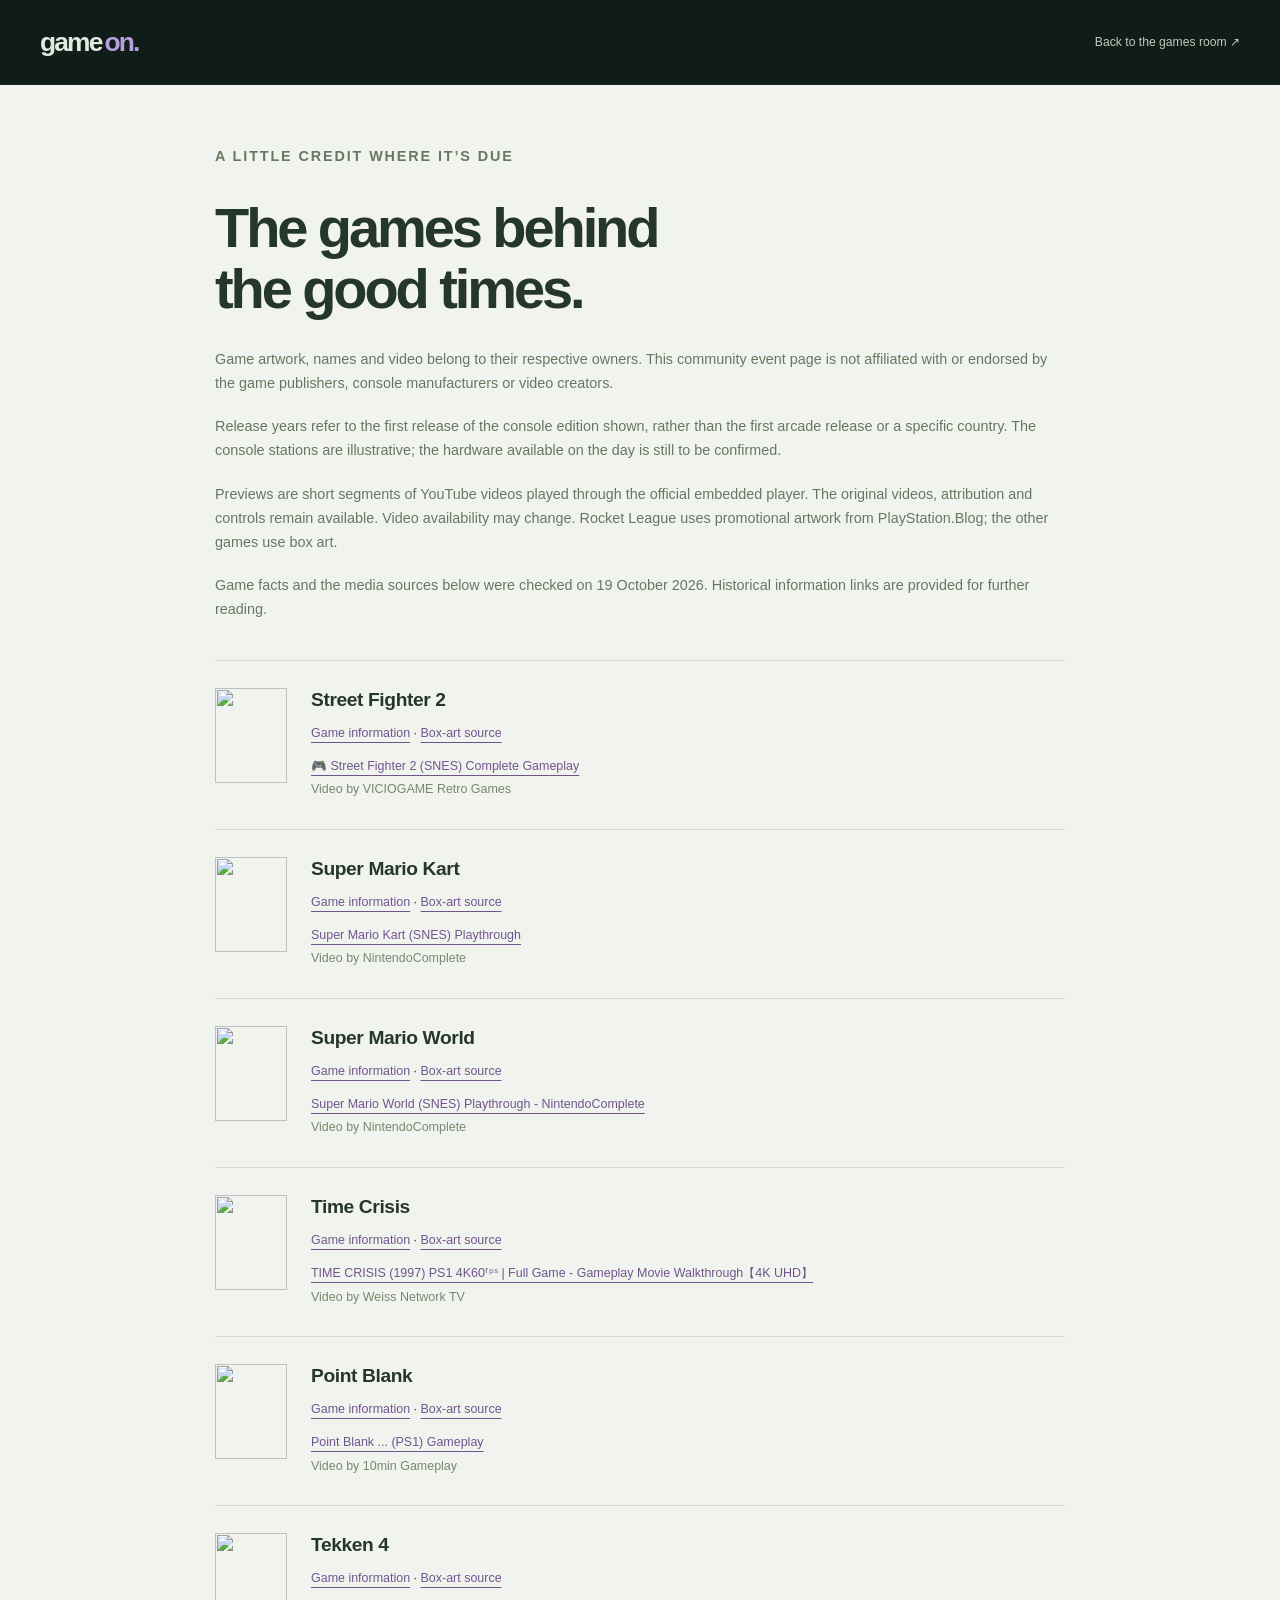
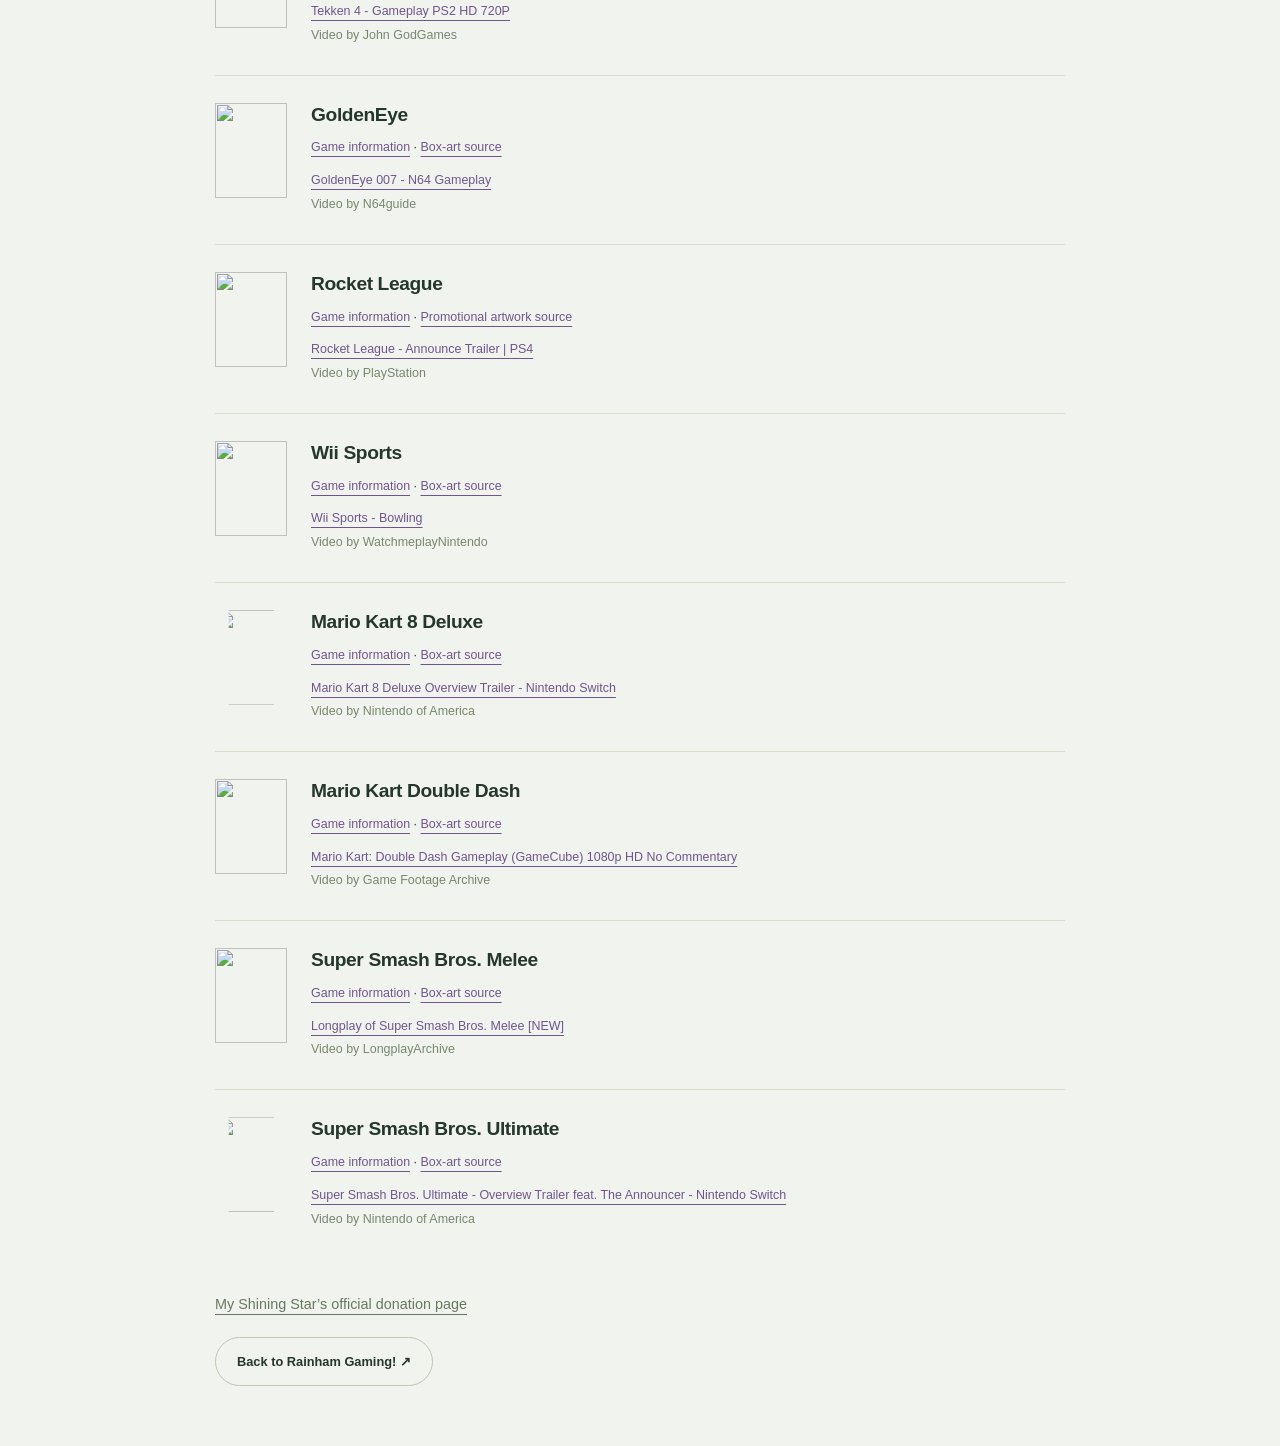
==== credits.html @ 9fd7a371 "Add files via upload" ====
<!doctype html>
<html lang="en-GB">

<head>
    <meta charset="utf-8">
    <meta name="viewport" content="width=device-width,initial-scale=1">
    <title>Game &amp; media credits — Rainham Gaming!</title>
    <link rel="stylesheet" href="styles.css">
    <style>
        .credits {
            max-width: 850px;
            padding-block: 60px
        }

        .credits h1 {
            font-size: clamp(2.2rem, 5vw, 3.5rem);
            line-height: 1.1;
            letter-spacing: -.055em;
            margin: 28px 0
        }

        .credits>p {
            font-size: .9rem;
            color: #677760;
            margin-bottom: 20px
        }

        .credit-list {
            margin-top: 38px
        }

        .credit-list article {
            display: flex;
            gap: 24px;
            padding: 27px 0;
            border-top: 1px solid #d5dfcc;
            align-items: flex-start
        }

        .credit-list img {
            width: 72px;
            height: 95px;
            object-fit: contain
        }

        .credit-list h2 {
            font-size: 1.2rem;
            line-height: 1.3;
            letter-spacing: -.02em
        }

        .credit-list p {
            font-size: .78rem;
            line-height: 1.9;
            margin-top: 9px
        }

        .credit-list span {
            color: #79876e
        }

        .credit-list a {
            color: #70558d
        }

        @media(max-width:480px) {
            .credit-list article {
                gap: 17px
            }

            .credit-list img {
                width: 52px;
                height: 75px
            }

            .credit-list p {
                overflow-wrap: anywhere
            }
        }
    </style>
</head>

<body>
    <header class="header">
        <div class="wrap topbar"><a class="brand" href="index.html">game<span>on.</span></a>
            <nav aria-label="Navigation"><a href="index.html#games-room">Back to the games room ↗</a></nav>
        </div>
    </header>
    <main class="wrap credits">
        <p class="eyebrow">A little credit where it’s due</p>
        <h1>The games behind<br>the good times.</h1>
        <p>Game artwork, names and video belong to their respective owners. This community event page is not affiliated
            with or endorsed by the game publishers, console manufacturers or video creators.</p>
        <p>Release years refer to the first release of the console edition shown, rather than the first arcade release
            or a specific country. The console stations are illustrative; the hardware available on the day is still to
            be confirmed.</p>
        <p>Previews are short segments of YouTube videos played through the official embedded player. The original
            videos, attribution and controls remain available. Video availability may change. Rocket League uses
            promotional artwork from PlayStation.Blog; the other games use box art.</p>
        <p>Game facts and the media sources below were checked on 19 October 2026. Historical information links are
            provided for further reading.</p>
        <div class="credit-list">
            <article><img src="assets/covers/street-fighter-2.png" alt="" loading="lazy">
                <div>
                    <h2>Street Fighter 2</h2>
                    <p><a href="https://en.wikipedia.org/wiki/Street_Fighter_II">Game information</a> · <a
                            href="https://thumbnails.libretro.com/Nintendo%20-%20Super%20Nintendo%20Entertainment%20System/Named_Boxarts/Street%20Fighter%20II%20(Europe).png">Box-art
                            source</a></p>
                    <p><a href="https://www.youtube.com/watch?v=Is9GqRDUOPs">🎮 Street Fighter 2 (SNES) Complete
                            Gameplay</a><br><span>Video by VICIOGAME Retro Games</span></p>
                </div>
            </article>
            <article><img src="assets/covers/super-mario-kart.png" alt="" loading="lazy">
                <div>
                    <h2>Super Mario Kart</h2>
                    <p><a href="https://en.wikipedia.org/wiki/Super_Mario_Kart">Game information</a> · <a
                            href="https://thumbnails.libretro.com/Nintendo%20-%20Super%20Nintendo%20Entertainment%20System/Named_Boxarts/Super%20Mario%20Kart%20(Europe).png">Box-art
                            source</a></p>
                    <p><a href="https://www.youtube.com/watch?v=6KzhEGPUNIk">Super Mario Kart (SNES)
                            Playthrough</a><br><span>Video by NintendoComplete</span></p>
                </div>
            </article>
            <article><img src="assets/covers/super-mario-world.png" alt="" loading="lazy">
                <div>
                    <h2>Super Mario World</h2>
                    <p><a href="https://en.wikipedia.org/wiki/Super_Mario_World">Game information</a> · <a
                            href="https://thumbnails.libretro.com/Nintendo%20-%20Super%20Nintendo%20Entertainment%20System/Named_Boxarts/Super%20Mario%20World%20(Europe).png">Box-art
                            source</a></p>
                    <p><a href="https://www.youtube.com/watch?v=uy8fUNX0dHo">Super Mario World (SNES) Playthrough -
                            NintendoComplete</a><br><span>Video by NintendoComplete</span></p>
                </div>
            </article>
            <article><img src="assets/covers/time-crisis.png" alt="" loading="lazy">
                <div>
                    <h2>Time Crisis</h2>
                    <p><a href="https://en.wikipedia.org/wiki/Time_Crisis_(video_game)">Game information</a> · <a
                            href="https://thumbnails.libretro.com/Sony%20-%20PlayStation/Named_Boxarts/Time%20Crisis%20(Europe)%20(En,Fr,De).png">Box-art
                            source</a></p>
                    <p><a href="https://www.youtube.com/watch?v=1fg1f7PgL6I">TIME CRISIS (1997) PS1 4K60ᶠᵖˢ | Full Game
                            - Gameplay Movie Walkthrough【4K UHD】</a><br><span>Video by Weiss Network TV</span></p>
                </div>
            </article>
            <article><img src="assets/covers/point-blank.png" alt="" loading="lazy">
                <div>
                    <h2>Point Blank</h2>
                    <p><a href="https://en.wikipedia.org/wiki/Point_Blank_(video_game_series)">Game information</a> · <a
                            href="https://thumbnails.libretro.com/Sony%20-%20PlayStation/Named_Boxarts/Point%20Blank%20(Europe)%20(En,Fr,De).png">Box-art
                            source</a></p>
                    <p><a href="https://www.youtube.com/watch?v=oM-090qIMOs">Point Blank ... (PS1)
                            Gameplay</a><br><span>Video by 10min Gameplay</span></p>
                </div>
            </article>
            <article><img src="assets/covers/tekken-4.png" alt="" loading="lazy">
                <div>
                    <h2>Tekken 4</h2>
                    <p><a href="https://en.wikipedia.org/wiki/Tekken_4">Game information</a> · <a
                            href="https://thumbnails.libretro.com/Sony%20-%20PlayStation%202/Named_Boxarts/Tekken%204%20(Europe)%20(En,Fr,De,Es,It)%20(v1.00).png">Box-art
                            source</a></p>
                    <p><a href="https://www.youtube.com/watch?v=dWLsuIcYVZY">Tekken 4 - Gameplay PS2 HD
                            720P</a><br><span>Video by John GodGames</span></p>
                </div>
            </article>
            <article><img src="assets/covers/goldeneye.png" alt="" loading="lazy">
                <div>
                    <h2>GoldenEye</h2>
                    <p><a href="https://en.wikipedia.org/wiki/GoldenEye_007_(1997_video_game)">Game information</a> · <a
                            href="https://thumbnails.libretro.com/Nintendo%20-%20Nintendo%2064/Named_Boxarts/GoldenEye%20007%20(Europe).png">Box-art
                            source</a></p>
                    <p><a href="https://www.youtube.com/watch?v=ktwVEYqnpcc">GoldenEye 007 - N64
                            Gameplay</a><br><span>Video by N64guide</span></p>
                </div>
            </article>
            <article><img src="assets/covers/rocket-league.jpg" alt="" loading="lazy">
                <div>
                    <h2>Rocket League</h2>
                    <p><a href="https://en.wikipedia.org/wiki/Rocket_League">Game information</a> · <a
                            href="https://blog.playstation.com/2015/06/03/rocket-league-out-july-7th-sweet-tooth-joins-roster/">Promotional
                            artwork source</a></p>
                    <p><a href="https://www.youtube.com/watch?v=NC82dWrFqCE">Rocket League - Announce Trailer |
                            PS4</a><br><span>Video by PlayStation</span></p>
                </div>
            </article>
            <article><img src="assets/covers/wii-sports.png" alt="" loading="lazy">
                <div>
                    <h2>Wii Sports</h2>
                    <p><a href="https://en.wikipedia.org/wiki/Wii_Sports">Game information</a> · <a
                            href="https://thumbnails.libretro.com/Nintendo%20-%20Wii/Named_Boxarts/Wii%20Sports%20(Europe,%20Australia)%20(En,Fr,De,Es,It).png">Box-art
                            source</a></p>
                    <p><a href="https://www.youtube.com/watch?v=cYInijti4AA">Wii Sports - Bowling</a><br><span>Video by
                            WatchmeplayNintendo</span></p>
                </div>
            </article>
            <article><img src="assets/covers/mario-kart-8.png" alt="" loading="lazy">
                <div>
                    <h2>Mario Kart 8 Deluxe</h2>
                    <p><a href="https://en.wikipedia.org/wiki/Mario_Kart_8_Deluxe">Game information</a> · <a
                            href="https://i5.walmartimages.com/asr/44dd55dd-58a3-4fa2-9d37-c7ba774689c0.923e2b6a6d614f0509862bc659ff64c7.png">Box-art
                            source</a></p>
                    <p><a href="https://www.youtube.com/watch?v=ZKB9FEXhJ68">Mario Kart 8 Deluxe Overview Trailer -
                            Nintendo Switch</a><br><span>Video by Nintendo of America</span></p>
                </div>
            </article>
            <article><img src="assets/covers/double-dash.png" alt="" loading="lazy">
                <div>
                    <h2>Mario Kart Double Dash</h2>
                    <p><a href="https://en.wikipedia.org/wiki/Mario_Kart:_Double_Dash">Game information</a> · <a
                            href="https://thumbnails.libretro.com/Nintendo%20-%20GameCube/Named_Boxarts/Mario%20Kart%20-%20Double%20Dash!!%20(Europe)%20(En,Fr,De,Es,It).png">Box-art
                            source</a></p>
                    <p><a href="https://www.youtube.com/watch?v=euwwgV8IhZk">Mario Kart: Double Dash Gameplay (GameCube)
                            1080p HD No Commentary</a><br><span>Video by Game Footage Archive</span></p>
                </div>
            </article>
            <article><img src="assets/covers/melee.png" alt="" loading="lazy">
                <div>
                    <h2>Super Smash Bros. Melee</h2>
                    <p><a href="https://en.wikipedia.org/wiki/Super_Smash_Bros._Melee">Game information</a> · <a
                            href="https://thumbnails.libretro.com/Nintendo%20-%20GameCube/Named_Boxarts/Super%20Smash%20Bros.%20Melee%20(Europe).png">Box-art
                            source</a></p>
                    <p><a href="https://www.youtube.com/watch?v=NRbvisL8Fk0">Longplay of Super Smash Bros. Melee
                            [NEW]</a><br><span>Video by LongplayArchive</span></p>
                </div>
            </article>
            <article><img src="assets/covers/ultimate.jpg" alt="" loading="lazy">
                <div>
                    <h2>Super Smash Bros. Ultimate</h2>
                    <p><a href="https://en.wikipedia.org/wiki/Super_Smash_Bros._Ultimate">Game information</a> · <a
                            href="https://i5.walmartimages.com/seo/Super-Smash-Bros-Ultimate-for-Nintendo-Switch-New-Video-Game_67e213ed-9efd-476b-af79-ead5da8ac7a9.37a55780d0f37879a665e7e85521fbde.jpeg">Box-art
                            source</a></p>
                    <p><a href="https://www.youtube.com/watch?v=WLu7e8RZoYc">Super Smash Bros. Ultimate - Overview
                            Trailer feat. The Announcer - Nintendo Switch</a><br><span>Video by Nintendo of
                            America</span></p>
                </div>
            </article>
        </div>
        <p style="margin-top:35px"><a href="https://myshiningstar.co.uk/make-a-donation/">My Shining Star’s official
                donation page</a></p><a class="button button-outline" href="index.html">Back to Rainham Gaming! ↗</a>
    </main>
</body>

</html>
---- styles.css ----
:root{--night:#101c18;--panel:#18251f;--green:#bae98b;--purple:#b6a0df;--paper:#f1f4ee;--ink:#25362c;--muted:#6d7b70;--line:#d9e1d5}
*{box-sizing:border-box}html{scroll-behavior:smooth;scroll-padding-top:24px}body{margin:0;background:var(--paper);color:var(--ink);font-family:Inter,ui-sans-serif,-apple-system,BlinkMacSystemFont,'Segoe UI',Arial,sans-serif;font-size:16px;line-height:1.65;-webkit-font-smoothing:antialiased}h1,h2,h3,h4,p{margin:0}button,a{-webkit-tap-highlight-color:transparent}button{font:inherit;cursor:pointer}button:disabled{cursor:default;opacity:.4}a{color:inherit;text-underline-offset:5px}button:focus-visible,a:focus-visible{outline:3px solid #a393d2;outline-offset:5px}button:focus-visible{position:relative;z-index:3}[hidden]{display:none!important}::selection{color:#152319;background:#b7e891}.wrap{width:min(1200px,calc(100% - 72px));margin-inline:auto}.icon{width:22px;height:22px;fill:none;stroke:currentColor;stroke-width:1.6;stroke-linecap:round;stroke-linejoin:round;flex:none}.symbol-library{position:absolute;overflow:hidden}.skip{position:absolute;top:-90px;left:20px;padding:14px 20px;background:var(--green);color:var(--night);z-index:30;border-radius:8px}.skip:focus{top:15px}.eyebrow{text-transform:uppercase;font-size:.64rem;letter-spacing:.13em;font-weight:600}.button{display:inline-flex;align-items:center;justify-content:center;gap:17px;min-height:48px;padding:13px 21px;border:1px solid transparent;border-radius:999px;background:var(--green);color:#20311e;font-size:.8rem;font-weight:650;text-decoration:none;transition:transform .2s,background .2s}.button:hover{background:#cbefa6;transform:translateY(-2px)}.button-outline{background:transparent;border-color:#b9c8b3;color:var(--ink)}.button-outline:hover{background:#e3ecd9}.button .icon{width:19px;height:19px}
.header{background:var(--night);color:#e2e9df;border-bottom:1px solid #d8efdf0d}.topbar{min-height:84px;display:flex;align-items:center;justify-content:space-between;gap:28px}.brand{font-size:1.65rem;font-weight:750;letter-spacing:-.07em;display:inline-flex;align-items:center;gap:3px;text-decoration:none;line-height:1}.brand span{color:var(--purple)}.brand-mark{width:29px;height:29px;color:var(--green);margin-right:8px}.header nav{display:flex;align-items:center;gap:30px}.header nav a{color:#bfcbbc;font-size:.76rem;font-weight:500;text-decoration:none}.header nav a:hover{color:#edfae5}.nav-donate{border:1px solid #ffffff21;border-radius:999px;padding:9px 16px}.games-room{color:#e9eee4;background:var(--night);padding-bottom:24px;overflow:hidden}.hero-intro{display:flex;align-items:flex-end;justify-content:space-between;gap:40px;padding-top:56px;padding-bottom:46px}.hero-intro .eyebrow{color:#b6c4b3;display:flex;align-items:center;gap:10px;font-size:.64rem}.live-dot{width:6px;height:6px;background:var(--green);border-radius:50%;box-shadow:0 0 0 4px #bae98b11}.hero-intro h1{font-size:clamp(2.8rem,5.5vw,4.5rem);line-height:1.08;font-weight:650;letter-spacing:-.06em;margin-top:20px}.hero-intro h1 span{color:#b8d99e}.hero-aside{color:#a9b8a6;font-size:.87rem;line-height:1.85;padding-bottom:8px}.hero-aside a{display:inline-flex;align-items:center;gap:25px;color:#cbbbe6;margin-top:21px;text-decoration:none;font-size:.77rem}
.arcade{background:#17251f;border:1px solid #a7c29c24;border-radius:24px;padding:27px 31px 20px;scroll-margin-top:22px}.arcade-heading{display:flex;justify-content:space-between;align-items:center;gap:20px;margin-bottom:22px}.arcade-heading .eyebrow{color:#acbda4;font-size:.6rem}.tiny-divider{margin:0 13px;opacity:.4}.room-hint{font-size:.68rem;color:#98aa92}.console-nav{display:grid;grid-template-columns:repeat(8,minmax(0,1fr));gap:8px;border-bottom:1px solid #cde6c419;padding-bottom:23px}.console-tab{background:#213127;border:1px solid transparent;color:#abbea3;border-radius:11px;padding:6px 5px 9px;transition:background .2s,border-color .2s;min-width:0}.console-tab svg{display:block;width:69px;height:33px;max-width:100%;margin:auto}.console-tab span{font-size:.61rem;white-space:nowrap;font-weight:550}.console-tab:hover{background:#2c3b30}.console-tab[aria-pressed=true]{background:#303d32;color:#e0f3d4;border-color:#9ec685}.console-tab[aria-pressed=true] span::after{content:'';display:inline-block;width:4px;height:4px;margin:0 0 2px 6px;border-radius:50%;background:var(--green)}
.station-layout{display:grid;grid-template-columns:minmax(0,1.4fr) minmax(0,1fr);gap:47px;padding-top:30px}.station-left{min-width:0}.setup{position:relative;display:flex;flex-direction:column;align-items:center;padding-top:11px;isolation:isolate}.room-glow{position:absolute;top:-40px;left:-70px;right:-70px;height:480px;background:radial-gradient(ellipse,#8e92b024,transparent 68%);z-index:-1}.crt{position:relative;width:min(100%,446px);padding:20px 26px 0;border-radius:26px 26px 20px 20px;background:linear-gradient(135deg,#9ca6a6 0%,#bac1ba 15%,#929c96 65%,#737f78);border:1px solid #bec6ba;box-shadow:inset 3px 4px 4px #d5ded254,inset -5px -5px 10px #1e2b2954,8px 12px 0 #101b17,0 20px 32px #0004;z-index:2}.crt::before{content:'';position:absolute;left:8px;top:23px;bottom:51px;width:7px;background:repeating-linear-gradient(to bottom,#4e5d54 0 1px,transparent 1px 5px);opacity:.5}.crt-screen{position:relative;aspect-ratio:4/3;background:#07120e;border:9px solid #26322b;border-radius:13px;box-shadow:0 0 0 2px #65766b,inset 0 0 30px #000;overflow:hidden;isolation:isolate}.screen-home,.screen-loading,.screen-error{position:absolute;inset:0;display:flex;flex-direction:column;align-items:center;justify-content:center;text-align:center;background:#0c1c14;color:#c8ef9e;padding:20px}.screen-home{background:radial-gradient(ellipse at 50% 50%,#1c3424,#0a160f 80%)}.screen-home::after{content:'';position:absolute;inset:0;pointer-events:none;background:repeating-linear-gradient(to bottom,transparent 0 3px,#0003 3px 4px)}.screen-home p{font-family:'Courier New',monospace;font-weight:700;font-size:clamp(.9rem,1.7vw,1.3rem);line-height:1.45;letter-spacing:.1em;position:relative;z-index:1}.screen-home small{font-family:'Courier New',monospace;font-size:.62rem;margin-top:20px;position:relative;z-index:1;color:#a2b997}.screen-mark{fill:var(--purple);width:32px;height:32px;margin-bottom:18px;position:relative;z-index:1}.screen-channel{position:absolute;left:17px;top:14px;font-family:'Courier New',monospace;color:#b6e28e;font-size:.69rem;letter-spacing:.06em}.screen-grid{position:absolute;inset:0;background-image:linear-gradient(#8bba7b08 1px,transparent 1px),linear-gradient(90deg,#8bba7b08 1px,transparent 1px);background-size:29px 29px;transform:perspective(200px) rotateX(38deg) scale(1.7);transform-origin:center bottom;opacity:.6}.crt-chin{height:45px;display:flex;align-items:center;gap:10px;padding-inline:4px}.monitor-brand{font-family:Arial,sans-serif;letter-spacing:.04em;font-size:.5rem;color:#2c3c30;font-weight:700;white-space:nowrap}.monitor-brand b{font-weight:400;font-style:italic;letter-spacing:0;margin-left:4px}.monitor-speaker{height:12px;width:76px;margin-left:auto;opacity:.35;background:repeating-linear-gradient(to right,#223528 0 2px,transparent 2px 4px)}.power-light{width:4px;height:4px;border-radius:50%;background:#545e50;margin-left:8px}.power-light.on{background:#b0e77e;box-shadow:0 0 8px #b8f68d}.power-knob{width:15px;height:15px;border-radius:50%;background:linear-gradient(135deg,#a9b4a8,#67786b);box-shadow:1px 1px 3px #0006}.console-wire{position:absolute;top:calc(100% - 141px);left:0;width:100%;height:100px;fill:none;stroke:#060e0a;stroke-width:5;stroke-linecap:round;z-index:-1;filter:drop-shadow(1px 2px 0 #314133)}.console-bay{width:min(76%,330px);position:relative;margin-top:26px;z-index:3}.console-bay svg{display:block;width:100%;height:auto;overflow:visible}.slot-target{position:absolute;width:1px;height:1px;pointer-events:none;left:50%;top:31%}.station-name{font-size:.56rem;text-transform:uppercase;letter-spacing:.12em;color:#8fa186;margin-top:3px}.console-bay.is-loading .lid{transform:translateY(-8px) scaleY(.75);transform-origin:center;transition:transform .3s}.console-bay.is-loading .tray{transform:translateY(9px);transition:transform .3s}
.screen-loading p{font-family:'Courier New',monospace;font-size:.74rem;max-width:90%;line-height:1.5}.loading-ring{width:29px;height:29px;border:2px solid #bce9a02b;border-top-color:#c2a4eb;border-radius:50%;animation:spin 1.1s linear infinite;margin-bottom:15px}.video-layer{position:absolute;inset:0;background:black}.video-layer iframe,.video-layer>div{width:100%;height:100%;border:0;display:block}.screen-error{background-position:center;background-size:cover;color:#ecf4e9;gap:13px;font-size:.8rem}.screen-error p{max-width:260px;line-height:1.5}.screen-error .icon{color:#c9afe9}.screen-error a{font-size:.75rem;color:#d4eeb5}.screen-error button{font-size:.68rem;background:#d5e9c015;border:1px solid #b7d0a94d;color:#d0dfc4;padding:5px 12px;border-radius:5px}.player-controls{display:flex;justify-content:space-between;align-items:center;gap:12px;margin:17px 0 23px;padding-bottom:16px;border-bottom:1px solid #c1dda41c}.playback-status{font-size:.62rem;color:#acbd9f;max-width:43%}.player-controls>div{display:flex;gap:5px}.player-controls button{padding:7px 10px;background:#223127;color:#b8c9b1;border:1px solid #36503d;border-radius:7px;font-size:.6rem;min-height:34px}.player-controls button:not(:disabled):hover{background:#354a3a}.shelf-heading{display:flex;align-items:center;justify-content:space-between;gap:12px;margin-bottom:18px}.shelf-heading .eyebrow{font-size:.55rem;color:#a7b99d}.shelf-heading>span{font-size:.62rem;color:#8fa487}.game-shelf{display:flex;gap:13px;align-items:stretch}.shelf-game{width:calc((100% - 26px)/3);max-width:170px;border:1px solid #a6bb9624;border-radius:12px;background:#1c2d22;color:#cad7c1;text-align:left;padding:11px;position:relative;transition:background .2s,border-color .2s,transform .2s;display:flex;flex-direction:column}.shelf-game:hover{background:#2c3f2d;transform:translateY(-4px)}.shelf-game[aria-pressed=true]{border-color:#a7cc83;background:#2a3b29}.shelf-cover{height:96px;display:flex;align-items:center;justify-content:center;margin-bottom:12px}.shelf-cover img{max-width:100%;max-height:96px;object-fit:contain;filter:drop-shadow(2px 5px 5px #0005);border-radius:2px}.shelf-game strong{font-size:.65rem;font-weight:550;line-height:1.4}.shelf-game>small{font-size:.51rem;color:#9fb18d;margin-top:6px}.shelf-trophy{position:absolute;top:7px;right:7px;background:#17251f;display:grid;place-items:center;border-radius:50%;width:22px;height:22px;color:#cbbaef}.shelf-trophy .icon{width:12px;height:12px}.room-note{font-size:.59rem;line-height:1.75;color:#93a18a;border-top:1px solid #c7e8b919;padding-top:18px;margin-top:28px}.room-bottom{display:flex;align-items:center;justify-content:space-between;margin-top:25px;color:#93a18a;font-size:.66rem}.room-bottom a{color:#c4b7da;text-decoration:none}.room-bottom a span{margin-left:18px}.no-script{padding-block:25px;color:#d9ecc7}
.game-info{padding:15px 0 10px;min-width:0}.info-kicker{display:flex;align-items:center;justify-content:space-between;gap:12px}.info-kicker .eyebrow{font-size:.56rem;color:#b2bc9f}.edition-tag{color:#c9b6e1;border:1px solid #ad94c534;border-radius:999px;font-size:.6rem;padding:4px 10px}.info-art{display:flex;align-items:center;gap:24px;margin:26px 0}.info-art>img{width:95px;height:106px;object-fit:contain;object-position:left center;filter:drop-shadow(4px 7px 7px #0004)}.info-art>div{display:flex;flex-direction:column;align-items:flex-start}.big-year{font-size:3rem;line-height:1.1;letter-spacing:-.06em;font-weight:500;color:#a9b997}.year-label{font-size:.53rem;letter-spacing:.03em;max-width:114px;line-height:1.5;color:#a0b091;margin-top:5px}.game-info h2{font-size:clamp(1.9rem,3vw,2.7rem);font-weight:600;letter-spacing:-.045em;line-height:1.14;color:#e7eddc;text-wrap:balance}.featured-badge{display:inline-flex;align-items:center;gap:7px;font-size:.61rem;line-height:1.4;margin-top:17px;color:#d0b9ee;background:#a98bcb16;padding:8px 11px;border-radius:7px}.featured-badge .icon{width:15px;height:15px}.synopsis{font-size:.82rem;line-height:1.95;color:#a9b89d;margin-top:23px}.game-facts{margin:25px 0 28px;font-size:.72rem}.game-facts>div{display:grid;grid-template-columns:76px 1fr;gap:18px;border-top:1px solid #c9e8ba16;padding:10px 0}.game-facts dt{color:#859a7d;font-size:.65rem}.game-facts dd{color:#d1ddc4;margin:0}.insert-button{min-height:46px;width:100%;justify-content:space-between;font-size:.75rem}.source-links{display:flex;justify-content:space-between;gap:15px;margin-top:20px}.source-links a{font-size:.63rem;text-decoration:none;color:#b2a4c7}.source-links a:hover{text-decoration:underline}.video-credit{font-size:.56rem;color:#91a087;line-height:1.7;margin-top:17px}
.flying-media{position:fixed;left:0;top:0;width:98px;height:75px;z-index:100;pointer-events:none;background:linear-gradient(135deg,#b6bbb7,#7e8984);border:3px solid #6b7770;border-radius:7px 7px 3px 3px;box-shadow:1px 5px 14px #0007;display:flex;align-items:center;justify-content:center;overflow:hidden;will-change:transform,opacity}.flying-media img{width:70%;height:72%;object-fit:cover;border-radius:3px}.flying-media.cartridge::after,.flying-media.game-card::after{content:'';position:absolute;bottom:0;left:10%;right:10%;height:7px;background:repeating-linear-gradient(to right,#c5ac64 0 5px,#66725e 5px 7px)}.flying-media.disc,.flying-media.mini-disc{width:90px;height:90px;border-radius:50%;border:2px solid #dce5df;background:conic-gradient(#e7e5f3,#9caeae,#e3cff0,#cbe8c1,#e4e4ed);box-shadow:1px 5px 17px #0006}.flying-media.disc img,.flying-media.mini-disc img{width:75%;height:75%;border-radius:50%;object-fit:cover}.flying-media.disc::after,.flying-media.mini-disc::after{content:'';position:absolute;width:15px;height:15px;border:5px solid #b4bcb8;border-radius:50%;background:#26382a}.flying-media.game-card{width:49px;height:66px;border-width:5px;background:#26332c;border-color:#1a2420;border-radius:4px}.flying-media.game-card img{width:100%;height:85%}
.section{padding-block:91px}.section-heading{display:flex;align-items:flex-end;justify-content:space-between;gap:35px;margin-bottom:36px}.section-heading .eyebrow{font-size:.62rem;color:#7c698e;margin-bottom:17px}.section-heading h2{font-size:clamp(2.3rem,4.2vw,3.55rem);line-height:1.1;letter-spacing:-.055em;font-weight:600}.section-aside{max-width:290px;font-size:.86rem;color:#71806b;line-height:1.85;padding-bottom:5px}.event-details{display:grid;grid-template-columns:1.6fr .85fr 1fr auto;align-items:center;gap:24px;padding:27px 0;border-top:1px solid var(--line);border-bottom:1px solid var(--line)}.event-details>div{display:flex;align-items:center;gap:14px}.event-details .icon{color:#88759a}.event-details p span{display:block;color:#7a8772;text-transform:uppercase;font-size:.53rem;letter-spacing:.12em;margin-bottom:4px}.event-details strong{font-size:.85rem;font-weight:550}.event-details .button{font-size:.72rem;min-height:43px;padding:10px 17px}.tournament-heading{display:flex;justify-content:space-between;align-items:center;gap:20px;margin:48px 0 23px}.tournament-heading h3{font-size:1.45rem;font-weight:550;letter-spacing:-.04em}.tournament-heading .eyebrow{font-size:.56rem;color:#8b7896}.tournament-grid{display:grid;grid-template-columns:repeat(3,minmax(0,1fr));gap:22px}.tournament-card{background:#fff;border:1px solid #dce3d6;border-radius:18px;overflow:hidden}.tournament-art{height:215px;position:relative;display:flex;align-items:center;justify-content:center;overflow:hidden;background:#dce8ce}.art-racing{background:#ded5ed}.art-fighting{background:#cbddbf}.tournament-art img{max-width:62%;height:155px;object-fit:contain;filter:drop-shadow(7px 12px 8px #19331530);transform:rotate(-9deg);position:relative;z-index:1}.art-racing img{transform:rotate(8deg)}.art-fighting img{height:auto;max-height:150px;max-width:75%}.event-number{position:absolute;left:20px;top:14px;font-size:.6rem;color:#657755}.art-orbit{position:absolute;width:235px;height:120px;border:1px solid #80976850;border-radius:50%;transform:rotate(-30deg)}.art-racing .art-orbit{border-color:#88729d50}.tournament-art>.icon{position:absolute;right:18px;bottom:18px;color:#577047;width:21px;height:21px}.tournament-body{padding:27px}.mini-label{font-size:.55rem;text-transform:uppercase;letter-spacing:.09em;color:#8c7895}.tournament-body h4{font-size:1.28rem;line-height:1.3;font-weight:600;letter-spacing:-.04em;margin-top:9px}.tournament-body p{color:#74816d;font-size:.79rem;line-height:1.8;margin-top:12px;min-height:44px}.load-link{display:flex;justify-content:space-between;align-items:center;gap:15px;width:100%;font-size:.7rem;color:#715b87;background:none;border:0;padding:19px 0 0;margin-top:18px;border-top:1px solid #e2e7dc;text-align:left}.load-link:hover{color:#31203c}.small-note{font-size:.67rem;color:#7c8875;margin-top:24px}.catalogue{background:#e8eee2;border-block:1px solid #dce4d5}.filter-bar{display:flex;justify-content:space-between;align-items:center;gap:20px;margin-bottom:30px}.filters{display:flex;flex-wrap:wrap;gap:7px}.filters button{border:1px solid #cbd6c3;background:transparent;color:#627454;font-size:.7rem;padding:10px 16px;min-height:42px;border-radius:999px;transition:background .2s}.filters button[aria-pressed=true]{background:#344c36;color:#eaf5df;border-color:#344c36}.filters button:hover{border-color:#6c8660}.filters button span{margin-left:3px;color:#8f77a5}.filter-bar>p{font-size:.64rem;color:#738565;white-space:nowrap}.catalogue-grid{list-style:none;margin:0;padding:0;display:grid;grid-template-columns:repeat(3,minmax(0,1fr));gap:14px}.catalogue-card{display:flex;align-items:center;gap:16px;width:100%;height:100%;min-height:126px;padding:17px;border:1px solid #d5dfcc;border-radius:12px;background:#f7faf3;text-align:left;color:var(--ink);transition:transform .2s,border-color .2s}.catalogue-card:hover{border-color:#93ae7c;transform:translateY(-3px)}.catalogue-cover{width:58px;height:78px;display:flex;align-items:center;justify-content:center;flex:none}.catalogue-cover img{max-height:78px;max-width:58px;object-fit:contain;filter:drop-shadow(2px 4px 3px #33422525)}.catalogue-copy{min-width:0;display:block}.catalogue-copy strong{display:block;font-size:.87rem;font-weight:600;letter-spacing:-.025em;line-height:1.4}.catalogue-copy>small{display:block;font-size:.6rem;color:#849078;margin-top:6px}.catalogue-badge{display:inline-flex;align-items:center;gap:4px;font-size:.52rem;color:#896e9d;margin-top:8px}.catalogue-badge .icon{width:12px;height:12px}.catalogue-legend{display:flex;align-items:center;gap:8px;margin-top:25px;color:#7c6d89;font-size:.66rem}.catalogue-legend .icon{width:14px;height:14px}.extras-grid{display:grid;grid-template-columns:repeat(3,minmax(0,1fr));gap:22px}.extra-card{padding:26px 29px 31px;background:#e9eee2;border:1px solid #dce4d4;border-radius:17px}.extra-card:nth-child(2){background:#ede9f1;border-color:#e0d8e8}.extra-card:nth-child(3){background:#e2eade;border-color:#d3dfcd}.extra-art{display:block;width:100%;height:155px;margin-bottom:28px}.extra-card h3{font-size:1.45rem;letter-spacing:-.04em;font-weight:550;margin-top:8px}.extra-card p{font-size:.8rem;color:#728069;line-height:1.85;margin-top:16px}.tcg-tags{display:flex;flex-wrap:wrap;gap:6px;margin-top:14px}.tcg-tags span{font-size:.63rem;color:#72617e;background:#ffffff5c;border:1px solid #c9bcd1;border-radius:999px;padding:4px 9px}
.fundraising{background:#3c2c4e;color:#f3edf6}.charity-inner{display:grid;grid-template-columns:270px 1fr;gap:100px;align-items:center;padding-block:74px}.charity-art svg{width:100%;height:auto}.charity-inner .eyebrow{color:#c7b2d7;font-size:.61rem;margin-bottom:19px}.charity-inner h2{font-size:clamp(2.5rem,4.5vw,3.9rem);font-weight:550;letter-spacing:-.055em;line-height:1.12}.charity-inner h2 span{color:#c3e5a0}.charity-inner p:not(.eyebrow){max-width:550px;font-size:.9rem;line-height:1.95;color:#cdbdd6;margin:24px 0}.charity-inner strong{font-weight:600;color:#e8dcf1}.charity-inner small{display:block;margin-top:16px;font-size:.64rem;color:#baa6c7}.last-call{display:flex;align-items:center;justify-content:space-between;gap:30px;padding-block:62px}.last-call h2{font-size:2.7rem;letter-spacing:-.055em;line-height:1.1;font-weight:550}.last-call p{font-size:.77rem;color:#7b8a73;margin-top:15px}footer{border-top:1px solid #d9e1d1}.footer-main{display:flex;align-items:center;justify-content:space-between;gap:24px;padding-block:29px}footer .brand{font-size:1.4rem}footer .brand span{color:#8a6ba1}.footer-main p,.footer-main>a:last-child{font-size:.67rem;color:#7b8a70;text-decoration:none}.footer-small{padding-bottom:25px;display:flex;justify-content:space-between;gap:25px;font-size:.57rem;color:#8b9681}.footer-small a{text-decoration:none}
img[src$="mario-kart-8.png"],img[src$="ultimate.jpg"]{clip-path:inset(0 18% 0 19%)}
.section-aside,.small-note,.tournament-body p,.extra-card p,.last-call p{color:#586b50}.catalogue-copy>small,.filter-bar>p,.footer-main p,.footer-main>a:last-child,.footer-small{color:#5c6e52}.mini-label,.tournament-heading .eyebrow,.catalogue-badge{color:#76588a}
@keyframes spin{to{transform:rotate(360deg)}}
@media(max-width:1100px){.wrap{width:calc(100% - 48px)}.arcade{padding:25px}.station-layout{gap:32px;grid-template-columns:minmax(0,1.25fr) minmax(0,1fr)}.console-nav{gap:5px}.console-tab span{font-size:.56rem}.info-art{margin:22px 0;gap:18px}.big-year{font-size:2.5rem}.info-art>img{width:80px;height:90px}.game-facts{margin:21px 0}.game-facts>div{grid-template-columns:67px 1fr;gap:12px}.event-details{grid-template-columns:1.5fr .8fr 1fr;gap:20px}.event-details .button{grid-column:1/-1;justify-self:start}.tournament-grid,.extras-grid{gap:17px}.tournament-body{padding:23px}.catalogue-grid{grid-template-columns:repeat(2,minmax(0,1fr))}.charity-inner{gap:65px;grid-template-columns:240px 1fr}.player-controls button{padding:7px 8px;font-size:.55rem}.player-controls{gap:8px}.shelf-heading>span{font-size:.54rem}.crt{padding:17px 21px 0}.monitor-speaker{width:52px}.console-wire{top:calc(100% - 130px)}}
@media(max-width:800px){.header nav{gap:18px}.header nav a{font-size:.69rem}.optional-nav{display:none}.hero-intro{gap:25px;padding-block:40px}.hero-intro h1{font-size:3.4rem}.hero-aside{font-size:.73rem}.hero-aside a{font-size:.68rem;gap:14px}.console-nav{grid-template-columns:repeat(4,minmax(0,1fr));gap:8px}.console-tab{display:flex;align-items:center;justify-content:center;gap:6px;padding:6px}.console-tab svg{width:48px;height:30px;margin:0}.console-tab span{font-size:.57rem}.station-layout{grid-template-columns:1fr;gap:24px}.station-left{max-width:575px;width:100%;justify-self:center}.crt{width:min(100%,446px)}.console-bay{width:320px}.console-wire{top:calc(100% - 148px)}.game-info{display:grid;grid-template-columns:1fr 1fr;column-gap:32px;border-top:1px solid #c4e2b41c;padding-top:27px}.info-kicker{grid-column:1/-1}.info-art{grid-column:1;grid-row:2;margin:24px 0 21px}.game-info h2{grid-column:1;font-size:2.2rem}.featured-badge{grid-column:1;justify-self:start}.synopsis{grid-column:1;font-size:.82rem;margin-top:18px}.game-facts{grid-column:2;grid-row:2/5;align-self:start;margin-top:24px}.insert-button{grid-column:2;align-self:end}.source-links{grid-column:2}.video-credit{grid-column:1/-1}.shelf-game{max-width:none}.player-controls button{font-size:.62rem;padding-inline:12px}.player-controls .playback-status{font-size:.65rem}.room-note{margin-top:17px}.shelf-heading>span{font-size:.62rem}.section{padding-block:67px}.section-heading{align-items:flex-start;flex-direction:column;gap:18px}.section-aside{max-width:450px}.section-heading h2{font-size:3rem}.tournament-grid{grid-template-columns:1fr}.tournament-card{display:grid;grid-template-columns:.9fr 1.2fr}.tournament-art{height:100%;min-height:220px}.tournament-body h4{font-size:1.4rem}.tournament-body p{min-height:0}.tournament-body .load-link{margin-top:14px;padding-top:14px}.extras-grid{grid-template-columns:1fr}.extra-card{display:grid;grid-template-columns:170px 1fr;column-gap:30px;padding:28px}.extra-art{grid-row:1/6;width:170px;height:145px;align-self:center;margin:0}.extra-card>*:not(svg){grid-column:2}.extra-card p{margin-top:12px}.charity-inner{grid-template-columns:170px 1fr;gap:35px}.charity-inner h2{font-size:2.8rem}.filter-bar{align-items:flex-start;flex-direction:column;gap:18px}.last-call{padding-block:49px}.last-call h2{font-size:2.3rem}.last-call .button{white-space:nowrap}}
@media(max-width:580px){.wrap{width:calc(100% - 32px)}.topbar{min-height:72px;gap:15px}.brand{font-size:1.45rem}.brand-mark{width:24px;height:24px;margin-right:6px}.header nav{gap:15px}.header nav a{font-size:.65rem}.header .nav-donate{display:none}.hero-intro{padding-top:32px;padding-bottom:30px}.hero-intro h1{font-size:clamp(2.5rem,9.1vw,3.3rem);line-height:1.11;letter-spacing:-.055em}.hero-intro .eyebrow{font-size:.51rem;letter-spacing:.06em;gap:9px}.hero-aside{display:none}.arcade{width:calc(100% - 24px);padding:19px 15px;border-radius:17px}.arcade-heading{gap:8px;margin-bottom:16px}.arcade-heading .eyebrow{font-size:.49rem;letter-spacing:.08em}.tiny-divider{margin:0 5px}.room-hint{display:none}.console-nav{gap:6px;padding-bottom:19px}.console-tab{display:block;padding:5px 3px 7px}.console-tab svg{width:55px;height:27px;margin:0 auto}.console-tab span{font-size:.5rem}.console-tab[aria-pressed=true] span::after{margin-left:4px;width:3px;height:3px}.station-layout{padding-top:21px;gap:20px}.crt{width:calc(100% - 16px);padding:15px 18px 0;border-radius:20px 20px 15px 15px;box-shadow:inset 3px 4px 4px #d5ded254,inset -5px -5px 10px #1e2b2954,6px 8px 0 #101b17,0 14px 25px #0004}.crt-screen{border-width:7px;border-radius:9px}.crt-chin{height:35px;gap:8px}.monitor-brand{font-size:.42rem}.monitor-speaker{width:62px;height:10px}.power-knob{width:13px;height:13px}.screen-home p{font-size:.91rem}.screen-home small{font-size:.51rem;margin-top:12px}.screen-mark{width:25px;height:25px;margin-bottom:13px}.screen-channel{font-size:.55rem;left:12px;top:12px}.console-bay{width:75%;margin-top:21px}.console-wire{top:calc(100% - 116px);height:85px}.station-name{font-size:.49rem}.player-controls{flex-wrap:wrap;gap:12px;margin-top:16px}.playback-status{max-width:100%;flex:1;min-width:110px}.player-controls .playback-status{font-size:.58rem}.player-controls button{font-size:.56rem;padding:7px 9px}.shelf-heading{gap:10px;margin-bottom:13px}.shelf-heading .eyebrow{font-size:.49rem}.shelf-heading>span{font-size:.5rem}.game-shelf{gap:8px}.shelf-game{width:calc((100% - 16px)/3);padding:9px 7px;border-radius:8px}.shelf-cover{height:75px;margin-bottom:9px}.shelf-cover img{max-height:75px}.shelf-game strong{font-size:.56rem}.shelf-game>small{font-size:.46rem}.shelf-trophy{width:19px;height:19px;top:5px;right:5px}.shelf-trophy .icon{width:10px;height:10px}.game-info{display:block;padding-top:22px}.info-art{margin:23px 0 19px}.info-art>img{width:90px;height:100px}.big-year{font-size:2.8rem}.game-info h2{font-size:2.2rem}.info-kicker .eyebrow{font-size:.55rem}.game-facts{margin:22px 0}.game-facts>div{grid-template-columns:79px 1fr;padding:10px 0}.synopsis{font-size:.81rem}.source-links{margin-top:20px}.video-credit{font-size:.56rem}.room-note{font-size:.54rem;margin-top:21px}.room-bottom{font-size:.58rem}.room-bottom a span{margin-left:8px}.section{padding-block:55px}.section-heading .eyebrow{font-size:.53rem}.section-heading h2{font-size:2.55rem}.section-aside{font-size:.82rem}.event-details{grid-template-columns:1fr 1fr;gap:24px 15px;padding-block:23px}.event-details>div{gap:10px}.event-details>div:first-child{grid-column:1/-1}.event-details strong{font-size:.82rem}.event-details .icon{width:20px;height:20px}.event-details .button{margin-top:1px}.tournament-heading{align-items:flex-start;flex-direction:column;gap:10px;margin-top:35px}.tournament-heading h3{font-size:1.4rem}.tournament-heading .eyebrow{font-size:.5rem}.tournament-card{display:block}.tournament-art{height:205px;min-height:0}.tournament-body{padding:25px}.tournament-body p{font-size:.81rem}.catalogue-grid{grid-template-columns:1fr;gap:10px}.catalogue-card{min-height:111px;padding:15px}.catalogue-cover{height:71px}.catalogue-cover img{max-height:71px}.catalogue-copy strong{font-size:.91rem}.catalogue-copy>small{font-size:.63rem}.catalogue-badge{font-size:.55rem}.filters{gap:6px}.filters button{padding:9px 13px;font-size:.65rem}.catalogue-legend{font-size:.61rem;align-items:flex-start}.extra-card{grid-template-columns:92px 1fr;gap:0 20px;padding:24px 18px}.extra-art{width:92px;height:130px}.extra-card h3{font-size:1.3rem}.mini-label{font-size:.48rem}.extra-card p{font-size:.77rem}.tcg-tags span{font-size:.59rem}.charity-inner{grid-template-columns:1fr;padding-block:43px;gap:24px}.charity-art{width:150px;margin-left:-10px}.charity-inner h2{font-size:2.8rem}.charity-inner p:not(.eyebrow){font-size:.86rem}.charity-inner small{font-size:.6rem}.last-call{align-items:flex-start;flex-direction:column;gap:26px}.last-call h2{font-size:2.5rem}.last-call p{font-size:.73rem}.footer-main{flex-wrap:wrap;gap:19px}.footer-main p{order:3;width:100%}.footer-small{flex-direction:column;gap:10px}.footer-main>a:last-child{margin-left:auto}.screen-error{font-size:.69rem;padding:14px;gap:8px}.screen-error a{font-size:.67rem}.screen-error .icon{width:18px;height:18px}.screen-error button{font-size:.6rem;padding:3px 9px}}
@media(max-width:380px){.crt{width:100%;padding:12px 9px 0}.crt-screen{min-height:218px}.monitor-speaker{width:45px}.console-tab span{font-size:.46rem}.player-controls>div{width:100%;justify-content:flex-end}}
@media(prefers-reduced-motion:reduce){html{scroll-behavior:auto}*,*::before,*::after{transition:none!important;animation:none!important}.shelf-game:hover,.catalogue-card:hover,.button:hover{transform:none}}
@media print{.header,.games-room,.filter-bar,.load-link,.last-call .button,.footer-small{display:none!important}.section{padding:25px 0}.wrap{width:96%}.section-heading h2{font-size:2rem}.event-details{grid-template-columns:2fr 1fr 1fr}.event-details .button{display:none}.tournament-card,.extra-card{break-inside:avoid}.catalogue-grid{grid-template-columns:repeat(3,1fr)}.catalogue-grid>li[hidden]{display:block!important}.fundraising{background:white;color:black}.charity-inner{padding:30px 0;grid-template-columns:120px 1fr;gap:30px}.charity-inner h2{font-size:2rem}.charity-inner h2 span,.charity-inner p:not(.eyebrow),.charity-inner strong,.charity-inner small,.charity-inner .eyebrow{color:black}.charity-inner .button{display:none}}
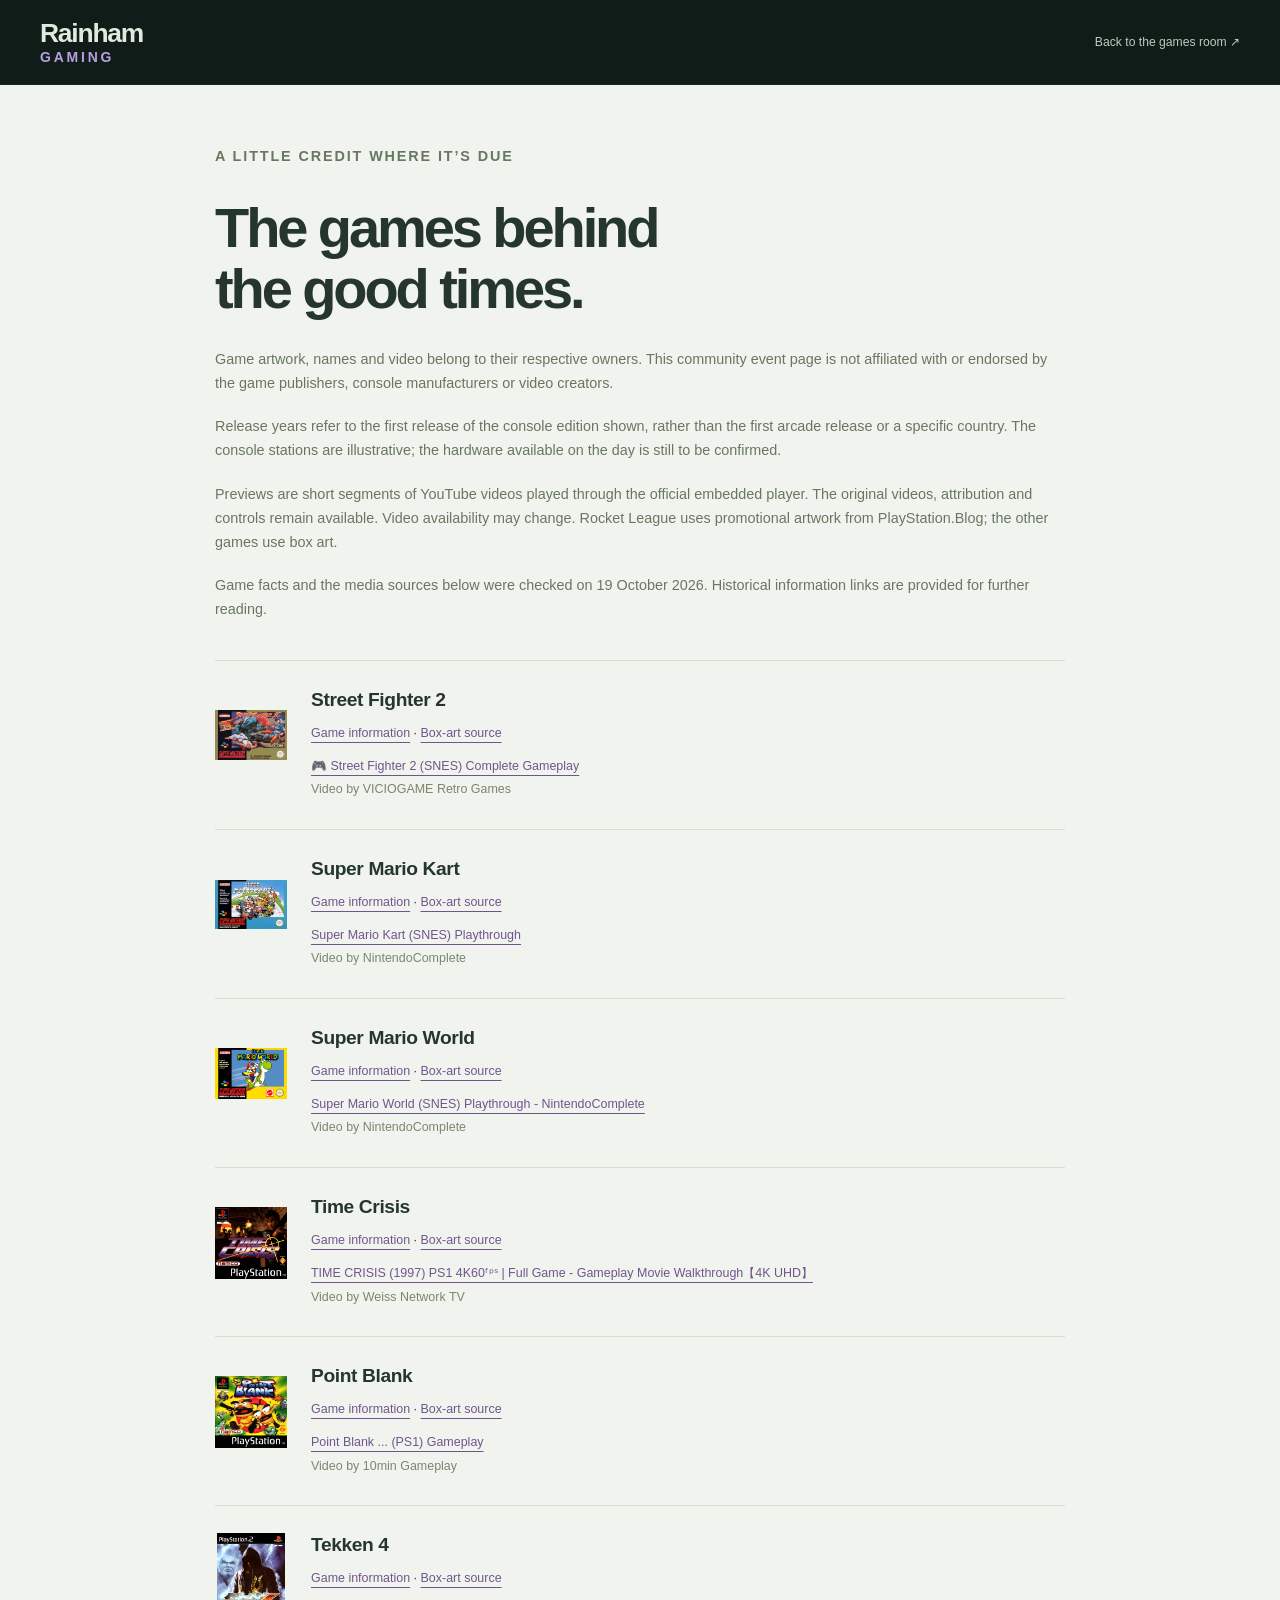
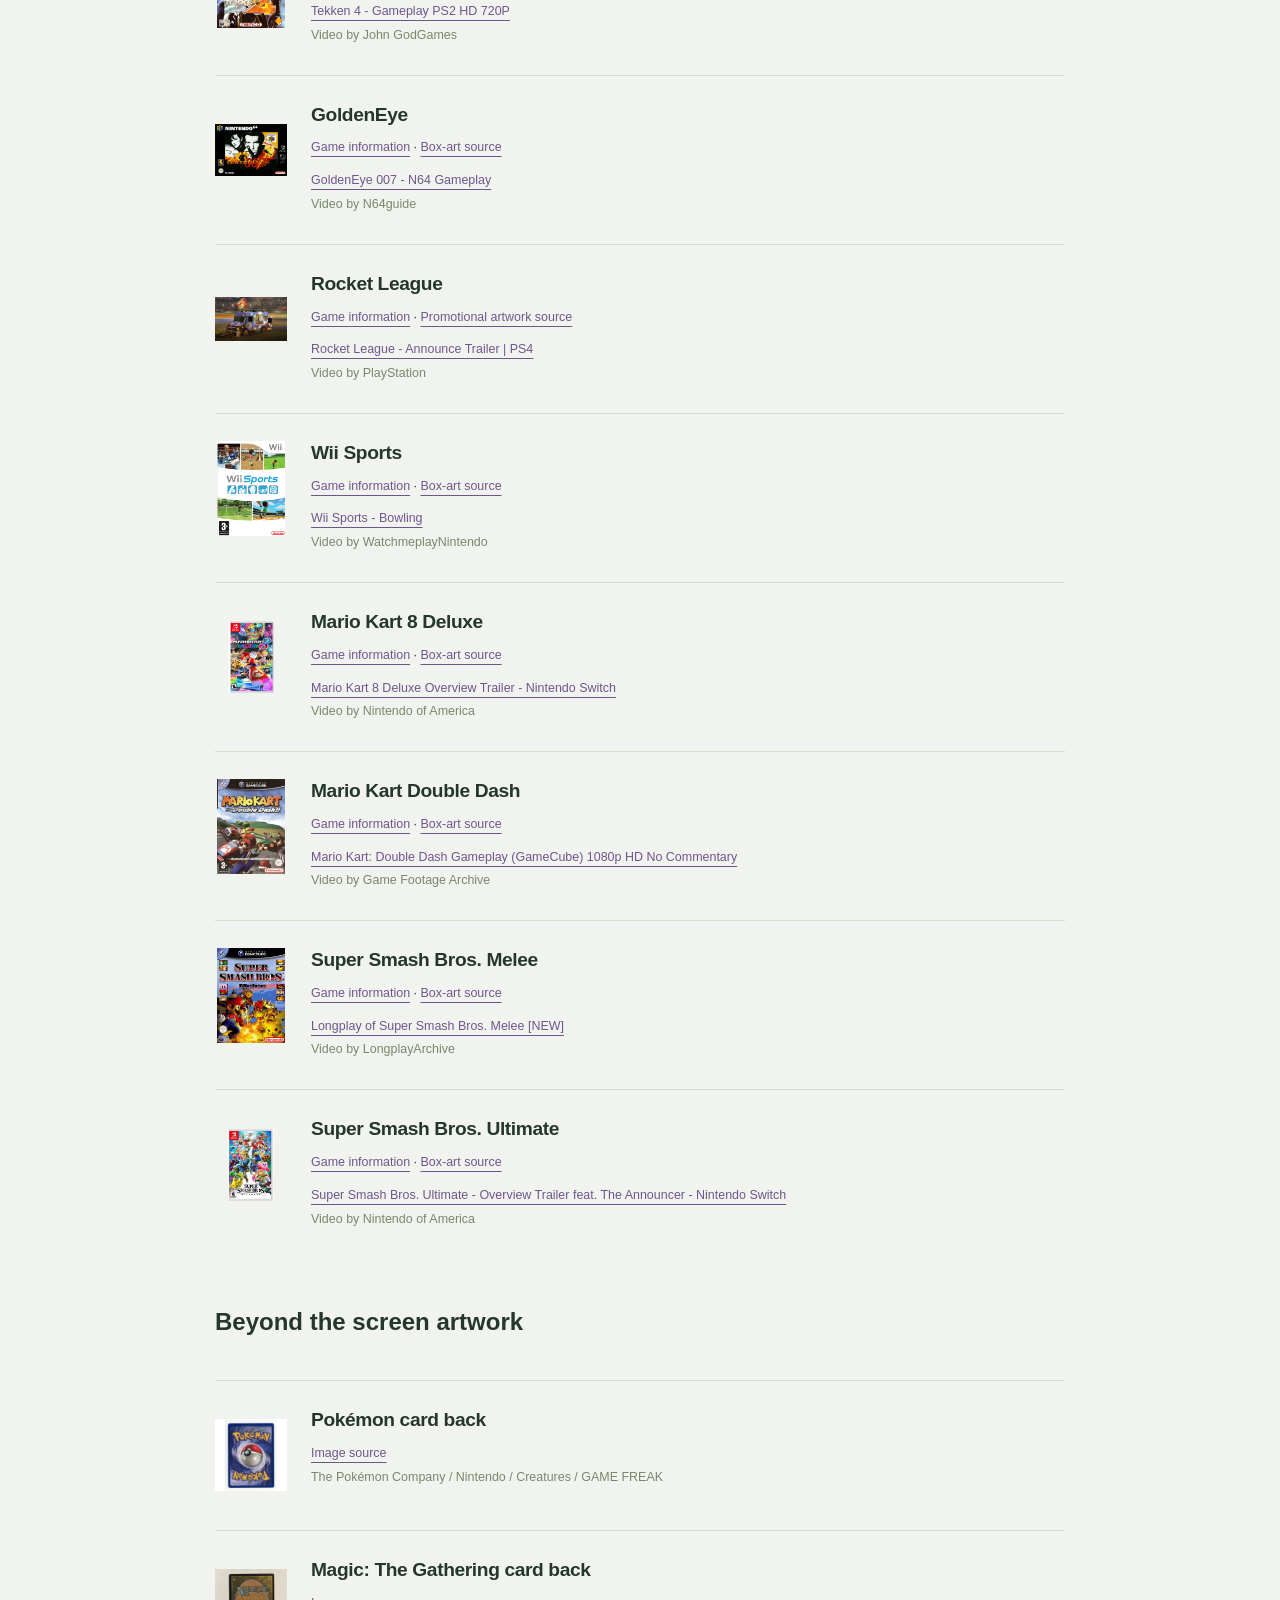
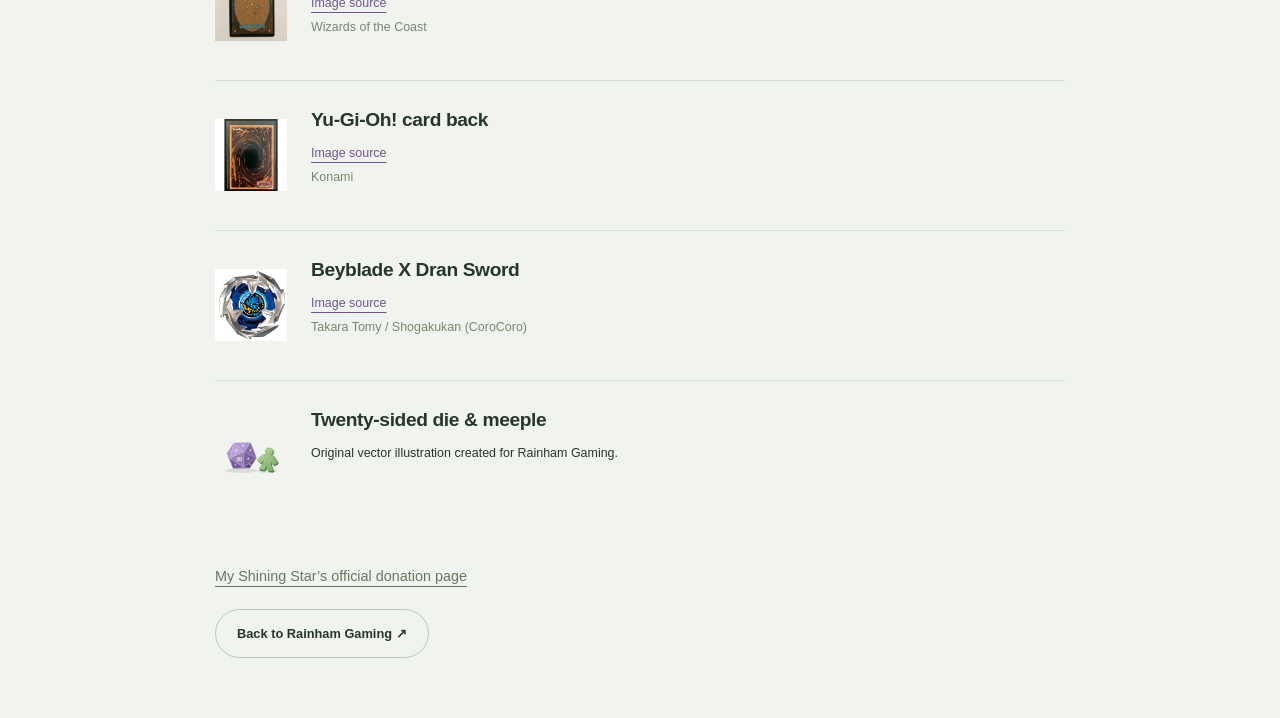
==== commit ef4a6adb: "Add files via upload" ====
--- a/credits.html
+++ b/credits.html
@@ -1,240 +1,2 @@
-<!doctype html>
-<html lang="en-GB">
-
-<head>
-    <meta charset="utf-8">
-    <meta name="viewport" content="width=device-width,initial-scale=1">
-    <title>Game &amp; media credits — Rainham Gaming!</title>
-    <link rel="stylesheet" href="styles.css">
-    <style>
-        .credits {
-            max-width: 850px;
-            padding-block: 60px
-        }
-
-        .credits h1 {
-            font-size: clamp(2.2rem, 5vw, 3.5rem);
-            line-height: 1.1;
-            letter-spacing: -.055em;
-            margin: 28px 0
-        }
-
-        .credits>p {
-            font-size: .9rem;
-            color: #677760;
-            margin-bottom: 20px
-        }
-
-        .credit-list {
-            margin-top: 38px
-        }
-
-        .credit-list article {
-            display: flex;
-            gap: 24px;
-            padding: 27px 0;
-            border-top: 1px solid #d5dfcc;
-            align-items: flex-start
-        }
-
-        .credit-list img {
-            width: 72px;
-            height: 95px;
-            object-fit: contain
-        }
-
-        .credit-list h2 {
-            font-size: 1.2rem;
-            line-height: 1.3;
-            letter-spacing: -.02em
-        }
-
-        .credit-list p {
-            font-size: .78rem;
-            line-height: 1.9;
-            margin-top: 9px
-        }
-
-        .credit-list span {
-            color: #79876e
-        }
-
-        .credit-list a {
-            color: #70558d
-        }
-
-        @media(max-width:480px) {
-            .credit-list article {
-                gap: 17px
-            }
-
-            .credit-list img {
-                width: 52px;
-                height: 75px
-            }
-
-            .credit-list p {
-                overflow-wrap: anywhere
-            }
-        }
-    </style>
-</head>
-
-<body>
-    <header class="header">
-        <div class="wrap topbar"><a class="brand" href="index.html">game<span>on.</span></a>
-            <nav aria-label="Navigation"><a href="index.html#games-room">Back to the games room ↗</a></nav>
-        </div>
-    </header>
-    <main class="wrap credits">
-        <p class="eyebrow">A little credit where it’s due</p>
-        <h1>The games behind<br>the good times.</h1>
-        <p>Game artwork, names and video belong to their respective owners. This community event page is not affiliated
-            with or endorsed by the game publishers, console manufacturers or video creators.</p>
-        <p>Release years refer to the first release of the console edition shown, rather than the first arcade release
-            or a specific country. The console stations are illustrative; the hardware available on the day is still to
-            be confirmed.</p>
-        <p>Previews are short segments of YouTube videos played through the official embedded player. The original
-            videos, attribution and controls remain available. Video availability may change. Rocket League uses
-            promotional artwork from PlayStation.Blog; the other games use box art.</p>
-        <p>Game facts and the media sources below were checked on 19 October 2026. Historical information links are
-            provided for further reading.</p>
-        <div class="credit-list">
-            <article><img src="assets/covers/street-fighter-2.png" alt="" loading="lazy">
-                <div>
-                    <h2>Street Fighter 2</h2>
-                    <p><a href="https://en.wikipedia.org/wiki/Street_Fighter_II">Game information</a> · <a
-                            href="https://thumbnails.libretro.com/Nintendo%20-%20Super%20Nintendo%20Entertainment%20System/Named_Boxarts/Street%20Fighter%20II%20(Europe).png">Box-art
-                            source</a></p>
-                    <p><a href="https://www.youtube.com/watch?v=Is9GqRDUOPs">🎮 Street Fighter 2 (SNES) Complete
-                            Gameplay</a><br><span>Video by VICIOGAME Retro Games</span></p>
-                </div>
-            </article>
-            <article><img src="assets/covers/super-mario-kart.png" alt="" loading="lazy">
-                <div>
-                    <h2>Super Mario Kart</h2>
-                    <p><a href="https://en.wikipedia.org/wiki/Super_Mario_Kart">Game information</a> · <a
-                            href="https://thumbnails.libretro.com/Nintendo%20-%20Super%20Nintendo%20Entertainment%20System/Named_Boxarts/Super%20Mario%20Kart%20(Europe).png">Box-art
-                            source</a></p>
-                    <p><a href="https://www.youtube.com/watch?v=6KzhEGPUNIk">Super Mario Kart (SNES)
-                            Playthrough</a><br><span>Video by NintendoComplete</span></p>
-                </div>
-            </article>
-            <article><img src="assets/covers/super-mario-world.png" alt="" loading="lazy">
-                <div>
-                    <h2>Super Mario World</h2>
-                    <p><a href="https://en.wikipedia.org/wiki/Super_Mario_World">Game information</a> · <a
-                            href="https://thumbnails.libretro.com/Nintendo%20-%20Super%20Nintendo%20Entertainment%20System/Named_Boxarts/Super%20Mario%20World%20(Europe).png">Box-art
-                            source</a></p>
-                    <p><a href="https://www.youtube.com/watch?v=uy8fUNX0dHo">Super Mario World (SNES) Playthrough -
-                            NintendoComplete</a><br><span>Video by NintendoComplete</span></p>
-                </div>
-            </article>
-            <article><img src="assets/covers/time-crisis.png" alt="" loading="lazy">
-                <div>
-                    <h2>Time Crisis</h2>
-                    <p><a href="https://en.wikipedia.org/wiki/Time_Crisis_(video_game)">Game information</a> · <a
-                            href="https://thumbnails.libretro.com/Sony%20-%20PlayStation/Named_Boxarts/Time%20Crisis%20(Europe)%20(En,Fr,De).png">Box-art
-                            source</a></p>
-                    <p><a href="https://www.youtube.com/watch?v=1fg1f7PgL6I">TIME CRISIS (1997) PS1 4K60ᶠᵖˢ | Full Game
-                            - Gameplay Movie Walkthrough【4K UHD】</a><br><span>Video by Weiss Network TV</span></p>
-                </div>
-            </article>
-            <article><img src="assets/covers/point-blank.png" alt="" loading="lazy">
-                <div>
-                    <h2>Point Blank</h2>
-                    <p><a href="https://en.wikipedia.org/wiki/Point_Blank_(video_game_series)">Game information</a> · <a
-                            href="https://thumbnails.libretro.com/Sony%20-%20PlayStation/Named_Boxarts/Point%20Blank%20(Europe)%20(En,Fr,De).png">Box-art
-                            source</a></p>
-                    <p><a href="https://www.youtube.com/watch?v=oM-090qIMOs">Point Blank ... (PS1)
-                            Gameplay</a><br><span>Video by 10min Gameplay</span></p>
-                </div>
-            </article>
-            <article><img src="assets/covers/tekken-4.png" alt="" loading="lazy">
-                <div>
-                    <h2>Tekken 4</h2>
-                    <p><a href="https://en.wikipedia.org/wiki/Tekken_4">Game information</a> · <a
-                            href="https://thumbnails.libretro.com/Sony%20-%20PlayStation%202/Named_Boxarts/Tekken%204%20(Europe)%20(En,Fr,De,Es,It)%20(v1.00).png">Box-art
-                            source</a></p>
-                    <p><a href="https://www.youtube.com/watch?v=dWLsuIcYVZY">Tekken 4 - Gameplay PS2 HD
-                            720P</a><br><span>Video by John GodGames</span></p>
-                </div>
-            </article>
-            <article><img src="assets/covers/goldeneye.png" alt="" loading="lazy">
-                <div>
-                    <h2>GoldenEye</h2>
-                    <p><a href="https://en.wikipedia.org/wiki/GoldenEye_007_(1997_video_game)">Game information</a> · <a
-                            href="https://thumbnails.libretro.com/Nintendo%20-%20Nintendo%2064/Named_Boxarts/GoldenEye%20007%20(Europe).png">Box-art
-                            source</a></p>
-                    <p><a href="https://www.youtube.com/watch?v=ktwVEYqnpcc">GoldenEye 007 - N64
-                            Gameplay</a><br><span>Video by N64guide</span></p>
-                </div>
-            </article>
-            <article><img src="assets/covers/rocket-league.jpg" alt="" loading="lazy">
-                <div>
-                    <h2>Rocket League</h2>
-                    <p><a href="https://en.wikipedia.org/wiki/Rocket_League">Game information</a> · <a
-                            href="https://blog.playstation.com/2015/06/03/rocket-league-out-july-7th-sweet-tooth-joins-roster/">Promotional
-                            artwork source</a></p>
-                    <p><a href="https://www.youtube.com/watch?v=NC82dWrFqCE">Rocket League - Announce Trailer |
-                            PS4</a><br><span>Video by PlayStation</span></p>
-                </div>
-            </article>
-            <article><img src="assets/covers/wii-sports.png" alt="" loading="lazy">
-                <div>
-                    <h2>Wii Sports</h2>
-                    <p><a href="https://en.wikipedia.org/wiki/Wii_Sports">Game information</a> · <a
-                            href="https://thumbnails.libretro.com/Nintendo%20-%20Wii/Named_Boxarts/Wii%20Sports%20(Europe,%20Australia)%20(En,Fr,De,Es,It).png">Box-art
-                            source</a></p>
-                    <p><a href="https://www.youtube.com/watch?v=cYInijti4AA">Wii Sports - Bowling</a><br><span>Video by
-                            WatchmeplayNintendo</span></p>
-                </div>
-            </article>
-            <article><img src="assets/covers/mario-kart-8.png" alt="" loading="lazy">
-                <div>
-                    <h2>Mario Kart 8 Deluxe</h2>
-                    <p><a href="https://en.wikipedia.org/wiki/Mario_Kart_8_Deluxe">Game information</a> · <a
-                            href="https://i5.walmartimages.com/asr/44dd55dd-58a3-4fa2-9d37-c7ba774689c0.923e2b6a6d614f0509862bc659ff64c7.png">Box-art
-                            source</a></p>
-                    <p><a href="https://www.youtube.com/watch?v=ZKB9FEXhJ68">Mario Kart 8 Deluxe Overview Trailer -
-                            Nintendo Switch</a><br><span>Video by Nintendo of America</span></p>
-                </div>
-            </article>
-            <article><img src="assets/covers/double-dash.png" alt="" loading="lazy">
-                <div>
-                    <h2>Mario Kart Double Dash</h2>
-                    <p><a href="https://en.wikipedia.org/wiki/Mario_Kart:_Double_Dash">Game information</a> · <a
-                            href="https://thumbnails.libretro.com/Nintendo%20-%20GameCube/Named_Boxarts/Mario%20Kart%20-%20Double%20Dash!!%20(Europe)%20(En,Fr,De,Es,It).png">Box-art
-                            source</a></p>
-                    <p><a href="https://www.youtube.com/watch?v=euwwgV8IhZk">Mario Kart: Double Dash Gameplay (GameCube)
-                            1080p HD No Commentary</a><br><span>Video by Game Footage Archive</span></p>
-                </div>
-            </article>
-            <article><img src="assets/covers/melee.png" alt="" loading="lazy">
-                <div>
-                    <h2>Super Smash Bros. Melee</h2>
-                    <p><a href="https://en.wikipedia.org/wiki/Super_Smash_Bros._Melee">Game information</a> · <a
-                            href="https://thumbnails.libretro.com/Nintendo%20-%20GameCube/Named_Boxarts/Super%20Smash%20Bros.%20Melee%20(Europe).png">Box-art
-                            source</a></p>
-                    <p><a href="https://www.youtube.com/watch?v=NRbvisL8Fk0">Longplay of Super Smash Bros. Melee
-                            [NEW]</a><br><span>Video by LongplayArchive</span></p>
-                </div>
-            </article>
-            <article><img src="assets/covers/ultimate.jpg" alt="" loading="lazy">
-                <div>
-                    <h2>Super Smash Bros. Ultimate</h2>
-                    <p><a href="https://en.wikipedia.org/wiki/Super_Smash_Bros._Ultimate">Game information</a> · <a
-                            href="https://i5.walmartimages.com/seo/Super-Smash-Bros-Ultimate-for-Nintendo-Switch-New-Video-Game_67e213ed-9efd-476b-af79-ead5da8ac7a9.37a55780d0f37879a665e7e85521fbde.jpeg">Box-art
-                            source</a></p>
-                    <p><a href="https://www.youtube.com/watch?v=WLu7e8RZoYc">Super Smash Bros. Ultimate - Overview
-                            Trailer feat. The Announcer - Nintendo Switch</a><br><span>Video by Nintendo of
-                            America</span></p>
-                </div>
-            </article>
-        </div>
-        <p style="margin-top:35px"><a href="https://myshiningstar.co.uk/make-a-donation/">My Shining Star’s official
-                donation page</a></p><a class="button button-outline" href="index.html">Back to Rainham Gaming! ↗</a>
-    </main>
-</body>
-
-</html>+<!doctype html>
+<html lang="en-GB"><head><meta charset="utf-8"><meta name="viewport" content="width=device-width,initial-scale=1"><title>Game &amp; media credits — Rainham Gaming</title><link rel="stylesheet" href="styles.css"><style>.credits{max-width:850px;padding-block:60px}.credits h1{font-size:clamp(2.2rem,5vw,3.5rem);line-height:1.1;letter-spacing:-.055em;margin:28px 0}.credits>p{font-size:.9rem;color:#677760;margin-bottom:20px}.credit-list{margin-top:38px}.credit-list article{display:flex;gap:24px;padding:27px 0;border-top:1px solid #d5dfcc;align-items:flex-start}.credit-list img{width:72px;height:95px;object-fit:contain}.credit-list h2{font-size:1.2rem;line-height:1.3;letter-spacing:-.02em}.credit-list p{font-size:.78rem;line-height:1.9;margin-top:9px}.credit-list span{color:#79876e}.credit-list a{color:#70558d}@media(max-width:480px){.credit-list article{gap:17px}.credit-list img{width:52px;height:75px}.credit-list p{overflow-wrap:anywhere}}</style></head><body><header class="header"><div class="wrap topbar"><a aria-label="Rainham Gaming" class="brand" href="index.html"><span class="brand-name">Rainham<span>Gaming</span></span></a><nav aria-label="Navigation"><a href="index.html#games-room">Back to the games room ↗</a></nav></div></header><main class="wrap credits"><p class="eyebrow">A little credit where it’s due</p><h1>The games behind<br>the good times.</h1><p>Game artwork, names and video belong to their respective owners. This community event page is not affiliated with or endorsed by the game publishers, console manufacturers or video creators.</p><p>Release years refer to the first release of the console edition shown, rather than the first arcade release or a specific country. The console stations are illustrative; the hardware available on the day is still to be confirmed.</p><p>Previews are short segments of YouTube videos played through the official embedded player. The original videos, attribution and controls remain available. Video availability may change. Rocket League uses promotional artwork from PlayStation.Blog; the other games use box art.</p><p>Game facts and the media sources below were checked on 19 October 2026. Historical information links are provided for further reading.</p><div class="credit-list"><article><img src="assets/covers/street-fighter-2.png" alt="" loading="lazy"><div><h2>Street Fighter 2</h2><p><a href="https://en.wikipedia.org/wiki/Street_Fighter_II">Game information</a> · <a href="https://thumbnails.libretro.com/Nintendo%20-%20Super%20Nintendo%20Entertainment%20System/Named_Boxarts/Street%20Fighter%20II%20(Europe).png">Box-art source</a></p><p><a href="https://www.youtube.com/watch?v=Is9GqRDUOPs">🎮 Street Fighter 2 (SNES) Complete Gameplay</a><br><span>Video by VICIOGAME Retro Games</span></p></div></article><article><img src="assets/covers/super-mario-kart.png" alt="" loading="lazy"><div><h2>Super Mario Kart</h2><p><a href="https://en.wikipedia.org/wiki/Super_Mario_Kart">Game information</a> · <a href="https://thumbnails.libretro.com/Nintendo%20-%20Super%20Nintendo%20Entertainment%20System/Named_Boxarts/Super%20Mario%20Kart%20(Europe).png">Box-art source</a></p><p><a href="https://www.youtube.com/watch?v=6KzhEGPUNIk">Super Mario Kart (SNES) Playthrough</a><br><span>Video by NintendoComplete</span></p></div></article><article><img src="assets/covers/super-mario-world.png" alt="" loading="lazy"><div><h2>Super Mario World</h2><p><a href="https://en.wikipedia.org/wiki/Super_Mario_World">Game information</a> · <a href="https://thumbnails.libretro.com/Nintendo%20-%20Super%20Nintendo%20Entertainment%20System/Named_Boxarts/Super%20Mario%20World%20(Europe).png">Box-art source</a></p><p><a href="https://www.youtube.com/watch?v=uy8fUNX0dHo">Super Mario World (SNES) Playthrough - NintendoComplete</a><br><span>Video by NintendoComplete</span></p></div></article><article><img src="assets/covers/time-crisis.png" alt="" loading="lazy"><div><h2>Time Crisis</h2><p><a href="https://en.wikipedia.org/wiki/Time_Crisis_(video_game)">Game information</a> · <a href="https://thumbnails.libretro.com/Sony%20-%20PlayStation/Named_Boxarts/Time%20Crisis%20(Europe)%20(En,Fr,De).png">Box-art source</a></p><p><a href="https://www.youtube.com/watch?v=1fg1f7PgL6I">TIME  CRISIS (1997) PS1 4K60ᶠᵖˢ | Full Game - Gameplay Movie Walkthrough【4K UHD】</a><br><span>Video by Weiss Network TV</span></p></div></article><article><img src="assets/covers/point-blank.png" alt="" loading="lazy"><div><h2>Point Blank</h2><p><a href="https://en.wikipedia.org/wiki/Point_Blank_(video_game_series)">Game information</a> · <a href="https://thumbnails.libretro.com/Sony%20-%20PlayStation/Named_Boxarts/Point%20Blank%20(Europe)%20(En,Fr,De).png">Box-art source</a></p><p><a href="https://www.youtube.com/watch?v=oM-090qIMOs">Point Blank ... (PS1) Gameplay</a><br><span>Video by 10min Gameplay</span></p></div></article><article><img src="assets/covers/tekken-4.png" alt="" loading="lazy"><div><h2>Tekken 4</h2><p><a href="https://en.wikipedia.org/wiki/Tekken_4">Game information</a> · <a href="https://thumbnails.libretro.com/Sony%20-%20PlayStation%202/Named_Boxarts/Tekken%204%20(Europe)%20(En,Fr,De,Es,It)%20(v1.00).png">Box-art source</a></p><p><a href="https://www.youtube.com/watch?v=dWLsuIcYVZY">Tekken 4 - Gameplay PS2 HD 720P</a><br><span>Video by John GodGames</span></p></div></article><article><img src="assets/covers/goldeneye.png" alt="" loading="lazy"><div><h2>GoldenEye</h2><p><a href="https://en.wikipedia.org/wiki/GoldenEye_007_(1997_video_game)">Game information</a> · <a href="https://thumbnails.libretro.com/Nintendo%20-%20Nintendo%2064/Named_Boxarts/GoldenEye%20007%20(Europe).png">Box-art source</a></p><p><a href="https://www.youtube.com/watch?v=ktwVEYqnpcc">GoldenEye 007 - N64 Gameplay</a><br><span>Video by N64guide</span></p></div></article><article><img src="assets/covers/rocket-league.jpg" alt="" loading="lazy"><div><h2>Rocket League</h2><p><a href="https://en.wikipedia.org/wiki/Rocket_League">Game information</a> · <a href="https://blog.playstation.com/2015/06/03/rocket-league-out-july-7th-sweet-tooth-joins-roster/">Promotional artwork source</a></p><p><a href="https://www.youtube.com/watch?v=NC82dWrFqCE">Rocket League - Announce Trailer | PS4</a><br><span>Video by PlayStation</span></p></div></article><article><img src="assets/covers/wii-sports.png" alt="" loading="lazy"><div><h2>Wii Sports</h2><p><a href="https://en.wikipedia.org/wiki/Wii_Sports">Game information</a> · <a href="https://thumbnails.libretro.com/Nintendo%20-%20Wii/Named_Boxarts/Wii%20Sports%20(Europe,%20Australia)%20(En,Fr,De,Es,It).png">Box-art source</a></p><p><a href="https://www.youtube.com/watch?v=cYInijti4AA">Wii Sports - Bowling</a><br><span>Video by WatchmeplayNintendo</span></p></div></article><article><img src="assets/covers/mario-kart-8.png" alt="" loading="lazy"><div><h2>Mario Kart 8 Deluxe</h2><p><a href="https://en.wikipedia.org/wiki/Mario_Kart_8_Deluxe">Game information</a> · <a href="https://i5.walmartimages.com/asr/44dd55dd-58a3-4fa2-9d37-c7ba774689c0.923e2b6a6d614f0509862bc659ff64c7.png">Box-art source</a></p><p><a href="https://www.youtube.com/watch?v=ZKB9FEXhJ68">Mario Kart 8 Deluxe Overview Trailer - Nintendo Switch</a><br><span>Video by Nintendo of America</span></p></div></article><article><img src="assets/covers/double-dash.png" alt="" loading="lazy"><div><h2>Mario Kart Double Dash</h2><p><a href="https://en.wikipedia.org/wiki/Mario_Kart:_Double_Dash">Game information</a> · <a href="https://thumbnails.libretro.com/Nintendo%20-%20GameCube/Named_Boxarts/Mario%20Kart%20-%20Double%20Dash!!%20(Europe)%20(En,Fr,De,Es,It).png">Box-art source</a></p><p><a href="https://www.youtube.com/watch?v=euwwgV8IhZk">Mario Kart: Double Dash Gameplay (GameCube) 1080p HD No Commentary</a><br><span>Video by Game Footage Archive</span></p></div></article><article><img src="assets/covers/melee.png" alt="" loading="lazy"><div><h2>Super Smash Bros. Melee</h2><p><a href="https://en.wikipedia.org/wiki/Super_Smash_Bros._Melee">Game information</a> · <a href="https://thumbnails.libretro.com/Nintendo%20-%20GameCube/Named_Boxarts/Super%20Smash%20Bros.%20Melee%20(Europe).png">Box-art source</a></p><p><a href="https://www.youtube.com/watch?v=NRbvisL8Fk0">Longplay of Super Smash Bros. Melee [NEW]</a><br><span>Video by LongplayArchive</span></p></div></article><article><img src="assets/covers/ultimate.jpg" alt="" loading="lazy"><div><h2>Super Smash Bros. Ultimate</h2><p><a href="https://en.wikipedia.org/wiki/Super_Smash_Bros._Ultimate">Game information</a> · <a href="https://i5.walmartimages.com/seo/Super-Smash-Bros-Ultimate-for-Nintendo-Switch-New-Video-Game_67e213ed-9efd-476b-af79-ead5da8ac7a9.37a55780d0f37879a665e7e85521fbde.jpeg">Box-art source</a></p><p><a href="https://www.youtube.com/watch?v=WLu7e8RZoYc">Super Smash Bros. Ultimate - Overview Trailer feat. The Announcer - Nintendo Switch</a><br><span>Video by Nintendo of America</span></p></div></article></div><h2 style="margin-top:44px">Beyond the screen artwork</h2><div class="credit-list"><article><img src="assets/extras/pokemon-card-back.jpg" alt="" loading="lazy"><div><h2>Pokémon card back</h2><p><a href="https://www.walmart.com/ip/623287272?conditionGroupCode=4">Image source</a><br><span>The Pokémon Company / Nintendo / Creatures / GAME FREAK</span></p></div></article><article><img src="assets/extras/mtg-card-back.jpg" alt="" loading="lazy"><div><h2>Magic: The Gathering card back</h2><p><a href="https://www.ebay.com/itm/186427437958">Image source</a><br><span>Wizards of the Coast</span></p></div></article><article><img src="assets/extras/yugioh-card-back.jpg" alt="" loading="lazy"><div><h2>Yu-Gi-Oh! card back</h2><p><a href="https://www.dragoncardgames.co.uk/shadows-in-valhalla-shva/old-entity-cthugua-shva-en016-1st-edition-secret-rare">Image source</a><br><span>Konami</span></p></div></article><article><img src="assets/extras/beyblade-dran-sword.jpg" alt="" loading="lazy"><div><h2>Beyblade X Dran Sword</h2><p><a href="https://corocoro-news.jp/news/364751/">Image source</a><br><span>Takara Tomy / Shogakukan (CoroCoro)</span></p></div></article><article><img src="assets/extras/d20-and-meeple.svg" alt="" loading="lazy"><div><h2>Twenty-sided die &amp; meeple</h2><p>Original vector illustration created for Rainham Gaming.</p></div></article></div><p style="margin-top:35px"><a href="https://myshiningstar.co.uk/make-a-donation/">My Shining Star’s official donation page</a></p><a class="button button-outline" href="index.html">Back to Rainham Gaming ↗</a></main></body></html>
--- a/styles.css
+++ b/styles.css
@@ -1,19 +1,23 @@
-:root{--night:#101c18;--panel:#18251f;--green:#bae98b;--purple:#b6a0df;--paper:#f1f4ee;--ink:#25362c;--muted:#6d7b70;--line:#d9e1d5}
-*{box-sizing:border-box}html{scroll-behavior:smooth;scroll-padding-top:24px}body{margin:0;background:var(--paper);color:var(--ink);font-family:Inter,ui-sans-serif,-apple-system,BlinkMacSystemFont,'Segoe UI',Arial,sans-serif;font-size:16px;line-height:1.65;-webkit-font-smoothing:antialiased}h1,h2,h3,h4,p{margin:0}button,a{-webkit-tap-highlight-color:transparent}button{font:inherit;cursor:pointer}button:disabled{cursor:default;opacity:.4}a{color:inherit;text-underline-offset:5px}button:focus-visible,a:focus-visible{outline:3px solid #a393d2;outline-offset:5px}button:focus-visible{position:relative;z-index:3}[hidden]{display:none!important}::selection{color:#152319;background:#b7e891}.wrap{width:min(1200px,calc(100% - 72px));margin-inline:auto}.icon{width:22px;height:22px;fill:none;stroke:currentColor;stroke-width:1.6;stroke-linecap:round;stroke-linejoin:round;flex:none}.symbol-library{position:absolute;overflow:hidden}.skip{position:absolute;top:-90px;left:20px;padding:14px 20px;background:var(--green);color:var(--night);z-index:30;border-radius:8px}.skip:focus{top:15px}.eyebrow{text-transform:uppercase;font-size:.64rem;letter-spacing:.13em;font-weight:600}.button{display:inline-flex;align-items:center;justify-content:center;gap:17px;min-height:48px;padding:13px 21px;border:1px solid transparent;border-radius:999px;background:var(--green);color:#20311e;font-size:.8rem;font-weight:650;text-decoration:none;transition:transform .2s,background .2s}.button:hover{background:#cbefa6;transform:translateY(-2px)}.button-outline{background:transparent;border-color:#b9c8b3;color:var(--ink)}.button-outline:hover{background:#e3ecd9}.button .icon{width:19px;height:19px}
-.header{background:var(--night);color:#e2e9df;border-bottom:1px solid #d8efdf0d}.topbar{min-height:84px;display:flex;align-items:center;justify-content:space-between;gap:28px}.brand{font-size:1.65rem;font-weight:750;letter-spacing:-.07em;display:inline-flex;align-items:center;gap:3px;text-decoration:none;line-height:1}.brand span{color:var(--purple)}.brand-mark{width:29px;height:29px;color:var(--green);margin-right:8px}.header nav{display:flex;align-items:center;gap:30px}.header nav a{color:#bfcbbc;font-size:.76rem;font-weight:500;text-decoration:none}.header nav a:hover{color:#edfae5}.nav-donate{border:1px solid #ffffff21;border-radius:999px;padding:9px 16px}.games-room{color:#e9eee4;background:var(--night);padding-bottom:24px;overflow:hidden}.hero-intro{display:flex;align-items:flex-end;justify-content:space-between;gap:40px;padding-top:56px;padding-bottom:46px}.hero-intro .eyebrow{color:#b6c4b3;display:flex;align-items:center;gap:10px;font-size:.64rem}.live-dot{width:6px;height:6px;background:var(--green);border-radius:50%;box-shadow:0 0 0 4px #bae98b11}.hero-intro h1{font-size:clamp(2.8rem,5.5vw,4.5rem);line-height:1.08;font-weight:650;letter-spacing:-.06em;margin-top:20px}.hero-intro h1 span{color:#b8d99e}.hero-aside{color:#a9b8a6;font-size:.87rem;line-height:1.85;padding-bottom:8px}.hero-aside a{display:inline-flex;align-items:center;gap:25px;color:#cbbbe6;margin-top:21px;text-decoration:none;font-size:.77rem}
-.arcade{background:#17251f;border:1px solid #a7c29c24;border-radius:24px;padding:27px 31px 20px;scroll-margin-top:22px}.arcade-heading{display:flex;justify-content:space-between;align-items:center;gap:20px;margin-bottom:22px}.arcade-heading .eyebrow{color:#acbda4;font-size:.6rem}.tiny-divider{margin:0 13px;opacity:.4}.room-hint{font-size:.68rem;color:#98aa92}.console-nav{display:grid;grid-template-columns:repeat(8,minmax(0,1fr));gap:8px;border-bottom:1px solid #cde6c419;padding-bottom:23px}.console-tab{background:#213127;border:1px solid transparent;color:#abbea3;border-radius:11px;padding:6px 5px 9px;transition:background .2s,border-color .2s;min-width:0}.console-tab svg{display:block;width:69px;height:33px;max-width:100%;margin:auto}.console-tab span{font-size:.61rem;white-space:nowrap;font-weight:550}.console-tab:hover{background:#2c3b30}.console-tab[aria-pressed=true]{background:#303d32;color:#e0f3d4;border-color:#9ec685}.console-tab[aria-pressed=true] span::after{content:'';display:inline-block;width:4px;height:4px;margin:0 0 2px 6px;border-radius:50%;background:var(--green)}
-.station-layout{display:grid;grid-template-columns:minmax(0,1.4fr) minmax(0,1fr);gap:47px;padding-top:30px}.station-left{min-width:0}.setup{position:relative;display:flex;flex-direction:column;align-items:center;padding-top:11px;isolation:isolate}.room-glow{position:absolute;top:-40px;left:-70px;right:-70px;height:480px;background:radial-gradient(ellipse,#8e92b024,transparent 68%);z-index:-1}.crt{position:relative;width:min(100%,446px);padding:20px 26px 0;border-radius:26px 26px 20px 20px;background:linear-gradient(135deg,#9ca6a6 0%,#bac1ba 15%,#929c96 65%,#737f78);border:1px solid #bec6ba;box-shadow:inset 3px 4px 4px #d5ded254,inset -5px -5px 10px #1e2b2954,8px 12px 0 #101b17,0 20px 32px #0004;z-index:2}.crt::before{content:'';position:absolute;left:8px;top:23px;bottom:51px;width:7px;background:repeating-linear-gradient(to bottom,#4e5d54 0 1px,transparent 1px 5px);opacity:.5}.crt-screen{position:relative;aspect-ratio:4/3;background:#07120e;border:9px solid #26322b;border-radius:13px;box-shadow:0 0 0 2px #65766b,inset 0 0 30px #000;overflow:hidden;isolation:isolate}.screen-home,.screen-loading,.screen-error{position:absolute;inset:0;display:flex;flex-direction:column;align-items:center;justify-content:center;text-align:center;background:#0c1c14;color:#c8ef9e;padding:20px}.screen-home{background:radial-gradient(ellipse at 50% 50%,#1c3424,#0a160f 80%)}.screen-home::after{content:'';position:absolute;inset:0;pointer-events:none;background:repeating-linear-gradient(to bottom,transparent 0 3px,#0003 3px 4px)}.screen-home p{font-family:'Courier New',monospace;font-weight:700;font-size:clamp(.9rem,1.7vw,1.3rem);line-height:1.45;letter-spacing:.1em;position:relative;z-index:1}.screen-home small{font-family:'Courier New',monospace;font-size:.62rem;margin-top:20px;position:relative;z-index:1;color:#a2b997}.screen-mark{fill:var(--purple);width:32px;height:32px;margin-bottom:18px;position:relative;z-index:1}.screen-channel{position:absolute;left:17px;top:14px;font-family:'Courier New',monospace;color:#b6e28e;font-size:.69rem;letter-spacing:.06em}.screen-grid{position:absolute;inset:0;background-image:linear-gradient(#8bba7b08 1px,transparent 1px),linear-gradient(90deg,#8bba7b08 1px,transparent 1px);background-size:29px 29px;transform:perspective(200px) rotateX(38deg) scale(1.7);transform-origin:center bottom;opacity:.6}.crt-chin{height:45px;display:flex;align-items:center;gap:10px;padding-inline:4px}.monitor-brand{font-family:Arial,sans-serif;letter-spacing:.04em;font-size:.5rem;color:#2c3c30;font-weight:700;white-space:nowrap}.monitor-brand b{font-weight:400;font-style:italic;letter-spacing:0;margin-left:4px}.monitor-speaker{height:12px;width:76px;margin-left:auto;opacity:.35;background:repeating-linear-gradient(to right,#223528 0 2px,transparent 2px 4px)}.power-light{width:4px;height:4px;border-radius:50%;background:#545e50;margin-left:8px}.power-light.on{background:#b0e77e;box-shadow:0 0 8px #b8f68d}.power-knob{width:15px;height:15px;border-radius:50%;background:linear-gradient(135deg,#a9b4a8,#67786b);box-shadow:1px 1px 3px #0006}.console-wire{position:absolute;top:calc(100% - 141px);left:0;width:100%;height:100px;fill:none;stroke:#060e0a;stroke-width:5;stroke-linecap:round;z-index:-1;filter:drop-shadow(1px 2px 0 #314133)}.console-bay{width:min(76%,330px);position:relative;margin-top:26px;z-index:3}.console-bay svg{display:block;width:100%;height:auto;overflow:visible}.slot-target{position:absolute;width:1px;height:1px;pointer-events:none;left:50%;top:31%}.station-name{font-size:.56rem;text-transform:uppercase;letter-spacing:.12em;color:#8fa186;margin-top:3px}.console-bay.is-loading .lid{transform:translateY(-8px) scaleY(.75);transform-origin:center;transition:transform .3s}.console-bay.is-loading .tray{transform:translateY(9px);transition:transform .3s}
-.screen-loading p{font-family:'Courier New',monospace;font-size:.74rem;max-width:90%;line-height:1.5}.loading-ring{width:29px;height:29px;border:2px solid #bce9a02b;border-top-color:#c2a4eb;border-radius:50%;animation:spin 1.1s linear infinite;margin-bottom:15px}.video-layer{position:absolute;inset:0;background:black}.video-layer iframe,.video-layer>div{width:100%;height:100%;border:0;display:block}.screen-error{background-position:center;background-size:cover;color:#ecf4e9;gap:13px;font-size:.8rem}.screen-error p{max-width:260px;line-height:1.5}.screen-error .icon{color:#c9afe9}.screen-error a{font-size:.75rem;color:#d4eeb5}.screen-error button{font-size:.68rem;background:#d5e9c015;border:1px solid #b7d0a94d;color:#d0dfc4;padding:5px 12px;border-radius:5px}.player-controls{display:flex;justify-content:space-between;align-items:center;gap:12px;margin:17px 0 23px;padding-bottom:16px;border-bottom:1px solid #c1dda41c}.playback-status{font-size:.62rem;color:#acbd9f;max-width:43%}.player-controls>div{display:flex;gap:5px}.player-controls button{padding:7px 10px;background:#223127;color:#b8c9b1;border:1px solid #36503d;border-radius:7px;font-size:.6rem;min-height:34px}.player-controls button:not(:disabled):hover{background:#354a3a}.shelf-heading{display:flex;align-items:center;justify-content:space-between;gap:12px;margin-bottom:18px}.shelf-heading .eyebrow{font-size:.55rem;color:#a7b99d}.shelf-heading>span{font-size:.62rem;color:#8fa487}.game-shelf{display:flex;gap:13px;align-items:stretch}.shelf-game{width:calc((100% - 26px)/3);max-width:170px;border:1px solid #a6bb9624;border-radius:12px;background:#1c2d22;color:#cad7c1;text-align:left;padding:11px;position:relative;transition:background .2s,border-color .2s,transform .2s;display:flex;flex-direction:column}.shelf-game:hover{background:#2c3f2d;transform:translateY(-4px)}.shelf-game[aria-pressed=true]{border-color:#a7cc83;background:#2a3b29}.shelf-cover{height:96px;display:flex;align-items:center;justify-content:center;margin-bottom:12px}.shelf-cover img{max-width:100%;max-height:96px;object-fit:contain;filter:drop-shadow(2px 5px 5px #0005);border-radius:2px}.shelf-game strong{font-size:.65rem;font-weight:550;line-height:1.4}.shelf-game>small{font-size:.51rem;color:#9fb18d;margin-top:6px}.shelf-trophy{position:absolute;top:7px;right:7px;background:#17251f;display:grid;place-items:center;border-radius:50%;width:22px;height:22px;color:#cbbaef}.shelf-trophy .icon{width:12px;height:12px}.room-note{font-size:.59rem;line-height:1.75;color:#93a18a;border-top:1px solid #c7e8b919;padding-top:18px;margin-top:28px}.room-bottom{display:flex;align-items:center;justify-content:space-between;margin-top:25px;color:#93a18a;font-size:.66rem}.room-bottom a{color:#c4b7da;text-decoration:none}.room-bottom a span{margin-left:18px}.no-script{padding-block:25px;color:#d9ecc7}
-.game-info{padding:15px 0 10px;min-width:0}.info-kicker{display:flex;align-items:center;justify-content:space-between;gap:12px}.info-kicker .eyebrow{font-size:.56rem;color:#b2bc9f}.edition-tag{color:#c9b6e1;border:1px solid #ad94c534;border-radius:999px;font-size:.6rem;padding:4px 10px}.info-art{display:flex;align-items:center;gap:24px;margin:26px 0}.info-art>img{width:95px;height:106px;object-fit:contain;object-position:left center;filter:drop-shadow(4px 7px 7px #0004)}.info-art>div{display:flex;flex-direction:column;align-items:flex-start}.big-year{font-size:3rem;line-height:1.1;letter-spacing:-.06em;font-weight:500;color:#a9b997}.year-label{font-size:.53rem;letter-spacing:.03em;max-width:114px;line-height:1.5;color:#a0b091;margin-top:5px}.game-info h2{font-size:clamp(1.9rem,3vw,2.7rem);font-weight:600;letter-spacing:-.045em;line-height:1.14;color:#e7eddc;text-wrap:balance}.featured-badge{display:inline-flex;align-items:center;gap:7px;font-size:.61rem;line-height:1.4;margin-top:17px;color:#d0b9ee;background:#a98bcb16;padding:8px 11px;border-radius:7px}.featured-badge .icon{width:15px;height:15px}.synopsis{font-size:.82rem;line-height:1.95;color:#a9b89d;margin-top:23px}.game-facts{margin:25px 0 28px;font-size:.72rem}.game-facts>div{display:grid;grid-template-columns:76px 1fr;gap:18px;border-top:1px solid #c9e8ba16;padding:10px 0}.game-facts dt{color:#859a7d;font-size:.65rem}.game-facts dd{color:#d1ddc4;margin:0}.insert-button{min-height:46px;width:100%;justify-content:space-between;font-size:.75rem}.source-links{display:flex;justify-content:space-between;gap:15px;margin-top:20px}.source-links a{font-size:.63rem;text-decoration:none;color:#b2a4c7}.source-links a:hover{text-decoration:underline}.video-credit{font-size:.56rem;color:#91a087;line-height:1.7;margin-top:17px}
-.flying-media{position:fixed;left:0;top:0;width:98px;height:75px;z-index:100;pointer-events:none;background:linear-gradient(135deg,#b6bbb7,#7e8984);border:3px solid #6b7770;border-radius:7px 7px 3px 3px;box-shadow:1px 5px 14px #0007;display:flex;align-items:center;justify-content:center;overflow:hidden;will-change:transform,opacity}.flying-media img{width:70%;height:72%;object-fit:cover;border-radius:3px}.flying-media.cartridge::after,.flying-media.game-card::after{content:'';position:absolute;bottom:0;left:10%;right:10%;height:7px;background:repeating-linear-gradient(to right,#c5ac64 0 5px,#66725e 5px 7px)}.flying-media.disc,.flying-media.mini-disc{width:90px;height:90px;border-radius:50%;border:2px solid #dce5df;background:conic-gradient(#e7e5f3,#9caeae,#e3cff0,#cbe8c1,#e4e4ed);box-shadow:1px 5px 17px #0006}.flying-media.disc img,.flying-media.mini-disc img{width:75%;height:75%;border-radius:50%;object-fit:cover}.flying-media.disc::after,.flying-media.mini-disc::after{content:'';position:absolute;width:15px;height:15px;border:5px solid #b4bcb8;border-radius:50%;background:#26382a}.flying-media.game-card{width:49px;height:66px;border-width:5px;background:#26332c;border-color:#1a2420;border-radius:4px}.flying-media.game-card img{width:100%;height:85%}
-.section{padding-block:91px}.section-heading{display:flex;align-items:flex-end;justify-content:space-between;gap:35px;margin-bottom:36px}.section-heading .eyebrow{font-size:.62rem;color:#7c698e;margin-bottom:17px}.section-heading h2{font-size:clamp(2.3rem,4.2vw,3.55rem);line-height:1.1;letter-spacing:-.055em;font-weight:600}.section-aside{max-width:290px;font-size:.86rem;color:#71806b;line-height:1.85;padding-bottom:5px}.event-details{display:grid;grid-template-columns:1.6fr .85fr 1fr auto;align-items:center;gap:24px;padding:27px 0;border-top:1px solid var(--line);border-bottom:1px solid var(--line)}.event-details>div{display:flex;align-items:center;gap:14px}.event-details .icon{color:#88759a}.event-details p span{display:block;color:#7a8772;text-transform:uppercase;font-size:.53rem;letter-spacing:.12em;margin-bottom:4px}.event-details strong{font-size:.85rem;font-weight:550}.event-details .button{font-size:.72rem;min-height:43px;padding:10px 17px}.tournament-heading{display:flex;justify-content:space-between;align-items:center;gap:20px;margin:48px 0 23px}.tournament-heading h3{font-size:1.45rem;font-weight:550;letter-spacing:-.04em}.tournament-heading .eyebrow{font-size:.56rem;color:#8b7896}.tournament-grid{display:grid;grid-template-columns:repeat(3,minmax(0,1fr));gap:22px}.tournament-card{background:#fff;border:1px solid #dce3d6;border-radius:18px;overflow:hidden}.tournament-art{height:215px;position:relative;display:flex;align-items:center;justify-content:center;overflow:hidden;background:#dce8ce}.art-racing{background:#ded5ed}.art-fighting{background:#cbddbf}.tournament-art img{max-width:62%;height:155px;object-fit:contain;filter:drop-shadow(7px 12px 8px #19331530);transform:rotate(-9deg);position:relative;z-index:1}.art-racing img{transform:rotate(8deg)}.art-fighting img{height:auto;max-height:150px;max-width:75%}.event-number{position:absolute;left:20px;top:14px;font-size:.6rem;color:#657755}.art-orbit{position:absolute;width:235px;height:120px;border:1px solid #80976850;border-radius:50%;transform:rotate(-30deg)}.art-racing .art-orbit{border-color:#88729d50}.tournament-art>.icon{position:absolute;right:18px;bottom:18px;color:#577047;width:21px;height:21px}.tournament-body{padding:27px}.mini-label{font-size:.55rem;text-transform:uppercase;letter-spacing:.09em;color:#8c7895}.tournament-body h4{font-size:1.28rem;line-height:1.3;font-weight:600;letter-spacing:-.04em;margin-top:9px}.tournament-body p{color:#74816d;font-size:.79rem;line-height:1.8;margin-top:12px;min-height:44px}.load-link{display:flex;justify-content:space-between;align-items:center;gap:15px;width:100%;font-size:.7rem;color:#715b87;background:none;border:0;padding:19px 0 0;margin-top:18px;border-top:1px solid #e2e7dc;text-align:left}.load-link:hover{color:#31203c}.small-note{font-size:.67rem;color:#7c8875;margin-top:24px}.catalogue{background:#e8eee2;border-block:1px solid #dce4d5}.filter-bar{display:flex;justify-content:space-between;align-items:center;gap:20px;margin-bottom:30px}.filters{display:flex;flex-wrap:wrap;gap:7px}.filters button{border:1px solid #cbd6c3;background:transparent;color:#627454;font-size:.7rem;padding:10px 16px;min-height:42px;border-radius:999px;transition:background .2s}.filters button[aria-pressed=true]{background:#344c36;color:#eaf5df;border-color:#344c36}.filters button:hover{border-color:#6c8660}.filters button span{margin-left:3px;color:#8f77a5}.filter-bar>p{font-size:.64rem;color:#738565;white-space:nowrap}.catalogue-grid{list-style:none;margin:0;padding:0;display:grid;grid-template-columns:repeat(3,minmax(0,1fr));gap:14px}.catalogue-card{display:flex;align-items:center;gap:16px;width:100%;height:100%;min-height:126px;padding:17px;border:1px solid #d5dfcc;border-radius:12px;background:#f7faf3;text-align:left;color:var(--ink);transition:transform .2s,border-color .2s}.catalogue-card:hover{border-color:#93ae7c;transform:translateY(-3px)}.catalogue-cover{width:58px;height:78px;display:flex;align-items:center;justify-content:center;flex:none}.catalogue-cover img{max-height:78px;max-width:58px;object-fit:contain;filter:drop-shadow(2px 4px 3px #33422525)}.catalogue-copy{min-width:0;display:block}.catalogue-copy strong{display:block;font-size:.87rem;font-weight:600;letter-spacing:-.025em;line-height:1.4}.catalogue-copy>small{display:block;font-size:.6rem;color:#849078;margin-top:6px}.catalogue-badge{display:inline-flex;align-items:center;gap:4px;font-size:.52rem;color:#896e9d;margin-top:8px}.catalogue-badge .icon{width:12px;height:12px}.catalogue-legend{display:flex;align-items:center;gap:8px;margin-top:25px;color:#7c6d89;font-size:.66rem}.catalogue-legend .icon{width:14px;height:14px}.extras-grid{display:grid;grid-template-columns:repeat(3,minmax(0,1fr));gap:22px}.extra-card{padding:26px 29px 31px;background:#e9eee2;border:1px solid #dce4d4;border-radius:17px}.extra-card:nth-child(2){background:#ede9f1;border-color:#e0d8e8}.extra-card:nth-child(3){background:#e2eade;border-color:#d3dfcd}.extra-art{display:block;width:100%;height:155px;margin-bottom:28px}.extra-card h3{font-size:1.45rem;letter-spacing:-.04em;font-weight:550;margin-top:8px}.extra-card p{font-size:.8rem;color:#728069;line-height:1.85;margin-top:16px}.tcg-tags{display:flex;flex-wrap:wrap;gap:6px;margin-top:14px}.tcg-tags span{font-size:.63rem;color:#72617e;background:#ffffff5c;border:1px solid #c9bcd1;border-radius:999px;padding:4px 9px}
-.fundraising{background:#3c2c4e;color:#f3edf6}.charity-inner{display:grid;grid-template-columns:270px 1fr;gap:100px;align-items:center;padding-block:74px}.charity-art svg{width:100%;height:auto}.charity-inner .eyebrow{color:#c7b2d7;font-size:.61rem;margin-bottom:19px}.charity-inner h2{font-size:clamp(2.5rem,4.5vw,3.9rem);font-weight:550;letter-spacing:-.055em;line-height:1.12}.charity-inner h2 span{color:#c3e5a0}.charity-inner p:not(.eyebrow){max-width:550px;font-size:.9rem;line-height:1.95;color:#cdbdd6;margin:24px 0}.charity-inner strong{font-weight:600;color:#e8dcf1}.charity-inner small{display:block;margin-top:16px;font-size:.64rem;color:#baa6c7}.last-call{display:flex;align-items:center;justify-content:space-between;gap:30px;padding-block:62px}.last-call h2{font-size:2.7rem;letter-spacing:-.055em;line-height:1.1;font-weight:550}.last-call p{font-size:.77rem;color:#7b8a73;margin-top:15px}footer{border-top:1px solid #d9e1d1}.footer-main{display:flex;align-items:center;justify-content:space-between;gap:24px;padding-block:29px}footer .brand{font-size:1.4rem}footer .brand span{color:#8a6ba1}.footer-main p,.footer-main>a:last-child{font-size:.67rem;color:#7b8a70;text-decoration:none}.footer-small{padding-bottom:25px;display:flex;justify-content:space-between;gap:25px;font-size:.57rem;color:#8b9681}.footer-small a{text-decoration:none}
-img[src$="mario-kart-8.png"],img[src$="ultimate.jpg"]{clip-path:inset(0 18% 0 19%)}
-.section-aside,.small-note,.tournament-body p,.extra-card p,.last-call p{color:#586b50}.catalogue-copy>small,.filter-bar>p,.footer-main p,.footer-main>a:last-child,.footer-small{color:#5c6e52}.mini-label,.tournament-heading .eyebrow,.catalogue-badge{color:#76588a}
-@keyframes spin{to{transform:rotate(360deg)}}
-@media(max-width:1100px){.wrap{width:calc(100% - 48px)}.arcade{padding:25px}.station-layout{gap:32px;grid-template-columns:minmax(0,1.25fr) minmax(0,1fr)}.console-nav{gap:5px}.console-tab span{font-size:.56rem}.info-art{margin:22px 0;gap:18px}.big-year{font-size:2.5rem}.info-art>img{width:80px;height:90px}.game-facts{margin:21px 0}.game-facts>div{grid-template-columns:67px 1fr;gap:12px}.event-details{grid-template-columns:1.5fr .8fr 1fr;gap:20px}.event-details .button{grid-column:1/-1;justify-self:start}.tournament-grid,.extras-grid{gap:17px}.tournament-body{padding:23px}.catalogue-grid{grid-template-columns:repeat(2,minmax(0,1fr))}.charity-inner{gap:65px;grid-template-columns:240px 1fr}.player-controls button{padding:7px 8px;font-size:.55rem}.player-controls{gap:8px}.shelf-heading>span{font-size:.54rem}.crt{padding:17px 21px 0}.monitor-speaker{width:52px}.console-wire{top:calc(100% - 130px)}}
-@media(max-width:800px){.header nav{gap:18px}.header nav a{font-size:.69rem}.optional-nav{display:none}.hero-intro{gap:25px;padding-block:40px}.hero-intro h1{font-size:3.4rem}.hero-aside{font-size:.73rem}.hero-aside a{font-size:.68rem;gap:14px}.console-nav{grid-template-columns:repeat(4,minmax(0,1fr));gap:8px}.console-tab{display:flex;align-items:center;justify-content:center;gap:6px;padding:6px}.console-tab svg{width:48px;height:30px;margin:0}.console-tab span{font-size:.57rem}.station-layout{grid-template-columns:1fr;gap:24px}.station-left{max-width:575px;width:100%;justify-self:center}.crt{width:min(100%,446px)}.console-bay{width:320px}.console-wire{top:calc(100% - 148px)}.game-info{display:grid;grid-template-columns:1fr 1fr;column-gap:32px;border-top:1px solid #c4e2b41c;padding-top:27px}.info-kicker{grid-column:1/-1}.info-art{grid-column:1;grid-row:2;margin:24px 0 21px}.game-info h2{grid-column:1;font-size:2.2rem}.featured-badge{grid-column:1;justify-self:start}.synopsis{grid-column:1;font-size:.82rem;margin-top:18px}.game-facts{grid-column:2;grid-row:2/5;align-self:start;margin-top:24px}.insert-button{grid-column:2;align-self:end}.source-links{grid-column:2}.video-credit{grid-column:1/-1}.shelf-game{max-width:none}.player-controls button{font-size:.62rem;padding-inline:12px}.player-controls .playback-status{font-size:.65rem}.room-note{margin-top:17px}.shelf-heading>span{font-size:.62rem}.section{padding-block:67px}.section-heading{align-items:flex-start;flex-direction:column;gap:18px}.section-aside{max-width:450px}.section-heading h2{font-size:3rem}.tournament-grid{grid-template-columns:1fr}.tournament-card{display:grid;grid-template-columns:.9fr 1.2fr}.tournament-art{height:100%;min-height:220px}.tournament-body h4{font-size:1.4rem}.tournament-body p{min-height:0}.tournament-body .load-link{margin-top:14px;padding-top:14px}.extras-grid{grid-template-columns:1fr}.extra-card{display:grid;grid-template-columns:170px 1fr;column-gap:30px;padding:28px}.extra-art{grid-row:1/6;width:170px;height:145px;align-self:center;margin:0}.extra-card>*:not(svg){grid-column:2}.extra-card p{margin-top:12px}.charity-inner{grid-template-columns:170px 1fr;gap:35px}.charity-inner h2{font-size:2.8rem}.filter-bar{align-items:flex-start;flex-direction:column;gap:18px}.last-call{padding-block:49px}.last-call h2{font-size:2.3rem}.last-call .button{white-space:nowrap}}
-@media(max-width:580px){.wrap{width:calc(100% - 32px)}.topbar{min-height:72px;gap:15px}.brand{font-size:1.45rem}.brand-mark{width:24px;height:24px;margin-right:6px}.header nav{gap:15px}.header nav a{font-size:.65rem}.header .nav-donate{display:none}.hero-intro{padding-top:32px;padding-bottom:30px}.hero-intro h1{font-size:clamp(2.5rem,9.1vw,3.3rem);line-height:1.11;letter-spacing:-.055em}.hero-intro .eyebrow{font-size:.51rem;letter-spacing:.06em;gap:9px}.hero-aside{display:none}.arcade{width:calc(100% - 24px);padding:19px 15px;border-radius:17px}.arcade-heading{gap:8px;margin-bottom:16px}.arcade-heading .eyebrow{font-size:.49rem;letter-spacing:.08em}.tiny-divider{margin:0 5px}.room-hint{display:none}.console-nav{gap:6px;padding-bottom:19px}.console-tab{display:block;padding:5px 3px 7px}.console-tab svg{width:55px;height:27px;margin:0 auto}.console-tab span{font-size:.5rem}.console-tab[aria-pressed=true] span::after{margin-left:4px;width:3px;height:3px}.station-layout{padding-top:21px;gap:20px}.crt{width:calc(100% - 16px);padding:15px 18px 0;border-radius:20px 20px 15px 15px;box-shadow:inset 3px 4px 4px #d5ded254,inset -5px -5px 10px #1e2b2954,6px 8px 0 #101b17,0 14px 25px #0004}.crt-screen{border-width:7px;border-radius:9px}.crt-chin{height:35px;gap:8px}.monitor-brand{font-size:.42rem}.monitor-speaker{width:62px;height:10px}.power-knob{width:13px;height:13px}.screen-home p{font-size:.91rem}.screen-home small{font-size:.51rem;margin-top:12px}.screen-mark{width:25px;height:25px;margin-bottom:13px}.screen-channel{font-size:.55rem;left:12px;top:12px}.console-bay{width:75%;margin-top:21px}.console-wire{top:calc(100% - 116px);height:85px}.station-name{font-size:.49rem}.player-controls{flex-wrap:wrap;gap:12px;margin-top:16px}.playback-status{max-width:100%;flex:1;min-width:110px}.player-controls .playback-status{font-size:.58rem}.player-controls button{font-size:.56rem;padding:7px 9px}.shelf-heading{gap:10px;margin-bottom:13px}.shelf-heading .eyebrow{font-size:.49rem}.shelf-heading>span{font-size:.5rem}.game-shelf{gap:8px}.shelf-game{width:calc((100% - 16px)/3);padding:9px 7px;border-radius:8px}.shelf-cover{height:75px;margin-bottom:9px}.shelf-cover img{max-height:75px}.shelf-game strong{font-size:.56rem}.shelf-game>small{font-size:.46rem}.shelf-trophy{width:19px;height:19px;top:5px;right:5px}.shelf-trophy .icon{width:10px;height:10px}.game-info{display:block;padding-top:22px}.info-art{margin:23px 0 19px}.info-art>img{width:90px;height:100px}.big-year{font-size:2.8rem}.game-info h2{font-size:2.2rem}.info-kicker .eyebrow{font-size:.55rem}.game-facts{margin:22px 0}.game-facts>div{grid-template-columns:79px 1fr;padding:10px 0}.synopsis{font-size:.81rem}.source-links{margin-top:20px}.video-credit{font-size:.56rem}.room-note{font-size:.54rem;margin-top:21px}.room-bottom{font-size:.58rem}.room-bottom a span{margin-left:8px}.section{padding-block:55px}.section-heading .eyebrow{font-size:.53rem}.section-heading h2{font-size:2.55rem}.section-aside{font-size:.82rem}.event-details{grid-template-columns:1fr 1fr;gap:24px 15px;padding-block:23px}.event-details>div{gap:10px}.event-details>div:first-child{grid-column:1/-1}.event-details strong{font-size:.82rem}.event-details .icon{width:20px;height:20px}.event-details .button{margin-top:1px}.tournament-heading{align-items:flex-start;flex-direction:column;gap:10px;margin-top:35px}.tournament-heading h3{font-size:1.4rem}.tournament-heading .eyebrow{font-size:.5rem}.tournament-card{display:block}.tournament-art{height:205px;min-height:0}.tournament-body{padding:25px}.tournament-body p{font-size:.81rem}.catalogue-grid{grid-template-columns:1fr;gap:10px}.catalogue-card{min-height:111px;padding:15px}.catalogue-cover{height:71px}.catalogue-cover img{max-height:71px}.catalogue-copy strong{font-size:.91rem}.catalogue-copy>small{font-size:.63rem}.catalogue-badge{font-size:.55rem}.filters{gap:6px}.filters button{padding:9px 13px;font-size:.65rem}.catalogue-legend{font-size:.61rem;align-items:flex-start}.extra-card{grid-template-columns:92px 1fr;gap:0 20px;padding:24px 18px}.extra-art{width:92px;height:130px}.extra-card h3{font-size:1.3rem}.mini-label{font-size:.48rem}.extra-card p{font-size:.77rem}.tcg-tags span{font-size:.59rem}.charity-inner{grid-template-columns:1fr;padding-block:43px;gap:24px}.charity-art{width:150px;margin-left:-10px}.charity-inner h2{font-size:2.8rem}.charity-inner p:not(.eyebrow){font-size:.86rem}.charity-inner small{font-size:.6rem}.last-call{align-items:flex-start;flex-direction:column;gap:26px}.last-call h2{font-size:2.5rem}.last-call p{font-size:.73rem}.footer-main{flex-wrap:wrap;gap:19px}.footer-main p{order:3;width:100%}.footer-small{flex-direction:column;gap:10px}.footer-main>a:last-child{margin-left:auto}.screen-error{font-size:.69rem;padding:14px;gap:8px}.screen-error a{font-size:.67rem}.screen-error .icon{width:18px;height:18px}.screen-error button{font-size:.6rem;padding:3px 9px}}
-@media(max-width:380px){.crt{width:100%;padding:12px 9px 0}.crt-screen{min-height:218px}.monitor-speaker{width:45px}.console-tab span{font-size:.46rem}.player-controls>div{width:100%;justify-content:flex-end}}
-@media(prefers-reduced-motion:reduce){html{scroll-behavior:auto}*,*::before,*::after{transition:none!important;animation:none!important}.shelf-game:hover,.catalogue-card:hover,.button:hover{transform:none}}
-@media print{.header,.games-room,.filter-bar,.load-link,.last-call .button,.footer-small{display:none!important}.section{padding:25px 0}.wrap{width:96%}.section-heading h2{font-size:2rem}.event-details{grid-template-columns:2fr 1fr 1fr}.event-details .button{display:none}.tournament-card,.extra-card{break-inside:avoid}.catalogue-grid{grid-template-columns:repeat(3,1fr)}.catalogue-grid>li[hidden]{display:block!important}.fundraising{background:white;color:black}.charity-inner{padding:30px 0;grid-template-columns:120px 1fr;gap:30px}.charity-inner h2{font-size:2rem}.charity-inner h2 span,.charity-inner p:not(.eyebrow),.charity-inner strong,.charity-inner small,.charity-inner .eyebrow{color:black}.charity-inner .button{display:none}}
+:root{--night:#101c18;--panel:#18251f;--green:#bae98b;--purple:#b6a0df;--paper:#f1f4ee;--ink:#25362c;--muted:#6d7b70;--line:#d9e1d5}
+*{box-sizing:border-box}html{scroll-behavior:smooth;scroll-padding-top:24px}body{margin:0;background:var(--paper);color:var(--ink);font-family:Inter,ui-sans-serif,-apple-system,BlinkMacSystemFont,'Segoe UI',Arial,sans-serif;font-size:16px;line-height:1.65;-webkit-font-smoothing:antialiased}h1,h2,h3,h4,p{margin:0}button,a{-webkit-tap-highlight-color:transparent}button{font:inherit;cursor:pointer}button:disabled{cursor:default;opacity:.4}a{color:inherit;text-underline-offset:5px}button:focus-visible,a:focus-visible{outline:3px solid #a393d2;outline-offset:5px}button:focus-visible{position:relative;z-index:3}[hidden]{display:none!important}::selection{color:#152319;background:#b7e891}.wrap{width:min(1200px,calc(100% - 72px));margin-inline:auto}.icon{width:22px;height:22px;fill:none;stroke:currentColor;stroke-width:1.6;stroke-linecap:round;stroke-linejoin:round;flex:none}.symbol-library{position:absolute;overflow:hidden}.skip{position:absolute;top:-90px;left:20px;padding:14px 20px;background:var(--green);color:var(--night);z-index:30;border-radius:8px}.skip:focus{top:15px}.eyebrow{text-transform:uppercase;font-size:.64rem;letter-spacing:.13em;font-weight:600}.button{display:inline-flex;align-items:center;justify-content:center;gap:17px;min-height:48px;padding:13px 21px;border:1px solid transparent;border-radius:999px;background:var(--green);color:#20311e;font-size:.8rem;font-weight:650;text-decoration:none;transition:transform .2s,background .2s}.button:hover{background:#cbefa6;transform:translateY(-2px)}.button-outline{background:transparent;border-color:#b9c8b3;color:var(--ink)}.button-outline:hover{background:#e3ecd9}.button .icon{width:19px;height:19px}
+.header{background:var(--night);color:#e2e9df;border-bottom:1px solid #d8efdf0d}.topbar{min-height:84px;display:flex;align-items:center;justify-content:space-between;gap:28px}.brand{font-size:1.65rem;font-weight:750;letter-spacing:-.07em;display:inline-flex;align-items:center;gap:3px;text-decoration:none;line-height:1}.brand span{color:var(--purple)}.brand-mark{width:29px;height:29px;color:var(--green);margin-right:8px}.header nav{display:flex;align-items:center;gap:30px}.header nav a{color:#bfcbbc;font-size:.76rem;font-weight:500;text-decoration:none}.header nav a:hover{color:#edfae5}.nav-donate{border:1px solid #ffffff21;border-radius:999px;padding:9px 16px}.games-room{color:#e9eee4;background:var(--night);padding-bottom:24px;overflow:hidden}.hero-intro{display:flex;align-items:flex-end;justify-content:space-between;gap:40px;padding-top:56px;padding-bottom:46px}.hero-intro .eyebrow{color:#b6c4b3;display:flex;align-items:center;gap:10px;font-size:.64rem}.live-dot{width:6px;height:6px;background:var(--green);border-radius:50%;box-shadow:0 0 0 4px #bae98b11}.hero-intro h1{font-size:clamp(2.8rem,5.5vw,4.5rem);line-height:1.08;font-weight:650;letter-spacing:-.06em;margin-top:20px}.hero-intro h1 span{color:#b8d99e}.hero-aside{color:#a9b8a6;font-size:.87rem;line-height:1.85;padding-bottom:8px}.hero-aside a{display:inline-flex;align-items:center;gap:25px;color:#cbbbe6;margin-top:21px;text-decoration:none;font-size:.77rem}
+.arcade{background:#17251f;border:1px solid #a7c29c24;border-radius:24px;padding:27px 31px 20px;scroll-margin-top:22px}.arcade-heading{display:flex;justify-content:space-between;align-items:center;gap:20px;margin-bottom:22px}.arcade-heading .eyebrow{color:#acbda4;font-size:.6rem}.tiny-divider{margin:0 13px;opacity:.4}.room-hint{font-size:.68rem;color:#98aa92}.console-nav{display:grid;grid-template-columns:repeat(8,minmax(0,1fr));gap:8px;border-bottom:1px solid #cde6c419;padding-bottom:23px}.console-tab{background:#213127;border:1px solid transparent;color:#abbea3;border-radius:11px;padding:6px 5px 9px;transition:background .2s,border-color .2s;min-width:0}.console-tab svg{display:block;width:69px;height:33px;max-width:100%;margin:auto}.console-tab span{font-size:.61rem;white-space:nowrap;font-weight:550}.console-tab:hover{background:#2c3b30}.console-tab[aria-pressed=true]{background:#303d32;color:#e0f3d4;border-color:#9ec685}.console-tab[aria-pressed=true] span::after{content:'';display:inline-block;width:4px;height:4px;margin:0 0 2px 6px;border-radius:50%;background:var(--green)}
+.station-layout{display:grid;grid-template-columns:minmax(0,1.4fr) minmax(0,1fr);gap:47px;padding-top:30px}.station-left{min-width:0}.setup{position:relative;display:flex;flex-direction:column;align-items:center;padding-top:11px;isolation:isolate}.room-glow{position:absolute;top:-40px;left:-70px;right:-70px;height:480px;background:radial-gradient(ellipse,#8e92b024,transparent 68%);z-index:-1}.crt{position:relative;width:min(100%,446px);padding:20px 26px 0;border-radius:26px 26px 20px 20px;background:linear-gradient(135deg,#9ca6a6 0%,#bac1ba 15%,#929c96 65%,#737f78);border:1px solid #bec6ba;box-shadow:inset 3px 4px 4px #d5ded254,inset -5px -5px 10px #1e2b2954,8px 12px 0 #101b17,0 20px 32px #0004;z-index:2}.crt::before{content:'';position:absolute;left:8px;top:23px;bottom:51px;width:7px;background:repeating-linear-gradient(to bottom,#4e5d54 0 1px,transparent 1px 5px);opacity:.5}.crt-screen{position:relative;aspect-ratio:4/3;background:#07120e;border:9px solid #26322b;border-radius:13px;box-shadow:0 0 0 2px #65766b,inset 0 0 30px #000;overflow:hidden;isolation:isolate}.screen-home,.screen-loading,.screen-error{position:absolute;inset:0;display:flex;flex-direction:column;align-items:center;justify-content:center;text-align:center;background:#0c1c14;color:#c8ef9e;padding:20px}.screen-home{background:radial-gradient(ellipse at 50% 50%,#1c3424,#0a160f 80%)}.screen-home::after{content:'';position:absolute;inset:0;pointer-events:none;background:repeating-linear-gradient(to bottom,transparent 0 3px,#0003 3px 4px)}.screen-home p{font-family:'Courier New',monospace;font-weight:700;font-size:clamp(.9rem,1.7vw,1.3rem);line-height:1.45;letter-spacing:.1em;position:relative;z-index:1}.screen-home small{font-family:'Courier New',monospace;font-size:.62rem;margin-top:20px;position:relative;z-index:1;color:#a2b997}.screen-mark{fill:var(--purple);width:32px;height:32px;margin-bottom:18px;position:relative;z-index:1}.screen-channel{position:absolute;left:17px;top:14px;font-family:'Courier New',monospace;color:#b6e28e;font-size:.69rem;letter-spacing:.06em}.screen-grid{position:absolute;inset:0;background-image:linear-gradient(#8bba7b08 1px,transparent 1px),linear-gradient(90deg,#8bba7b08 1px,transparent 1px);background-size:29px 29px;transform:perspective(200px) rotateX(38deg) scale(1.7);transform-origin:center bottom;opacity:.6}.crt-chin{height:45px;display:flex;align-items:center;gap:10px;padding-inline:4px}.monitor-brand{font-family:Arial,sans-serif;letter-spacing:.04em;font-size:.5rem;color:#2c3c30;font-weight:700;white-space:nowrap}.monitor-brand b{font-weight:400;font-style:italic;letter-spacing:0;margin-left:4px}.monitor-speaker{height:12px;width:76px;margin-left:auto;opacity:.35;background:repeating-linear-gradient(to right,#223528 0 2px,transparent 2px 4px)}.power-light{width:4px;height:4px;border-radius:50%;background:#545e50;margin-left:8px}.power-light.on{background:#b0e77e;box-shadow:0 0 8px #b8f68d}.power-knob{width:15px;height:15px;border-radius:50%;background:linear-gradient(135deg,#a9b4a8,#67786b);box-shadow:1px 1px 3px #0006}.console-wire{position:absolute;top:calc(100% - 141px);left:0;width:100%;height:100px;fill:none;stroke:#060e0a;stroke-width:5;stroke-linecap:round;z-index:-1;filter:drop-shadow(1px 2px 0 #314133)}.console-bay{width:min(76%,330px);position:relative;margin-top:26px;z-index:3}.console-bay svg{display:block;width:100%;height:auto;overflow:visible}.slot-target{position:absolute;width:1px;height:1px;pointer-events:none;left:50%;top:31%}.station-name{font-size:.56rem;text-transform:uppercase;letter-spacing:.12em;color:#8fa186;margin-top:3px}.console-bay.is-loading .lid{transform:translateY(-8px) scaleY(.75);transform-origin:center;transition:transform .3s}.console-bay.is-loading .tray{transform:translateY(9px);transition:transform .3s}
+.screen-loading p{font-family:'Courier New',monospace;font-size:.74rem;max-width:90%;line-height:1.5}.loading-ring{width:29px;height:29px;border:2px solid #bce9a02b;border-top-color:#c2a4eb;border-radius:50%;animation:spin 1.1s linear infinite;margin-bottom:15px}.video-layer{position:absolute;inset:0;background:black}.video-layer iframe,.video-layer>div{width:100%;height:100%;border:0;display:block}.screen-error{background-position:center;background-size:cover;color:#ecf4e9;gap:13px;font-size:.8rem}.screen-error p{max-width:260px;line-height:1.5}.screen-error .icon{color:#c9afe9}.screen-error a{font-size:.75rem;color:#d4eeb5}.screen-error button{font-size:.68rem;background:#d5e9c015;border:1px solid #b7d0a94d;color:#d0dfc4;padding:5px 12px;border-radius:5px}.player-controls{display:flex;justify-content:space-between;align-items:center;gap:12px;margin:17px 0 23px;padding-bottom:16px;border-bottom:1px solid #c1dda41c}.playback-status{font-size:.62rem;color:#acbd9f;max-width:43%}.player-controls>div{display:flex;gap:5px}.player-controls button{padding:7px 10px;background:#223127;color:#b8c9b1;border:1px solid #36503d;border-radius:7px;font-size:.6rem;min-height:34px}.player-controls button:not(:disabled):hover{background:#354a3a}.shelf-heading{display:flex;align-items:center;justify-content:space-between;gap:12px;margin-bottom:18px}.shelf-heading .eyebrow{font-size:.55rem;color:#a7b99d}.shelf-heading>span{font-size:.62rem;color:#8fa487}.game-shelf{display:flex;gap:13px;align-items:stretch}.shelf-game{width:calc((100% - 26px)/3);max-width:170px;border:1px solid #a6bb9624;border-radius:12px;background:#1c2d22;color:#cad7c1;text-align:left;padding:11px;position:relative;transition:background .2s,border-color .2s,transform .2s;display:flex;flex-direction:column}.shelf-game:hover{background:#2c3f2d;transform:translateY(-4px)}.shelf-game[aria-pressed=true]{border-color:#a7cc83;background:#2a3b29}.shelf-cover{height:96px;display:flex;align-items:center;justify-content:center;margin-bottom:12px}.shelf-cover img{max-width:100%;max-height:96px;object-fit:contain;filter:drop-shadow(2px 5px 5px #0005);border-radius:2px}.shelf-game strong{font-size:.65rem;font-weight:550;line-height:1.4}.shelf-game>small{font-size:.51rem;color:#9fb18d;margin-top:6px}.shelf-trophy{position:absolute;top:7px;right:7px;background:#17251f;display:grid;place-items:center;border-radius:50%;width:22px;height:22px;color:#cbbaef}.shelf-trophy .icon{width:12px;height:12px}.room-note{font-size:.59rem;line-height:1.75;color:#93a18a;border-top:1px solid #c7e8b919;padding-top:18px;margin-top:28px}.room-bottom{display:flex;align-items:center;justify-content:space-between;margin-top:25px;color:#93a18a;font-size:.66rem}.room-bottom a{color:#c4b7da;text-decoration:none}.room-bottom a span{margin-left:18px}.no-script{padding-block:25px;color:#d9ecc7}
+.game-info{padding:15px 0 10px;min-width:0}.info-kicker{display:flex;align-items:center;justify-content:space-between;gap:12px}.info-kicker .eyebrow{font-size:.56rem;color:#b2bc9f}.edition-tag{color:#c9b6e1;border:1px solid #ad94c534;border-radius:999px;font-size:.6rem;padding:4px 10px}.info-art{display:flex;align-items:center;gap:24px;margin:26px 0}.info-art>img{width:95px;height:106px;object-fit:contain;object-position:left center;filter:drop-shadow(4px 7px 7px #0004)}.info-art>div{display:flex;flex-direction:column;align-items:flex-start}.big-year{font-size:3rem;line-height:1.1;letter-spacing:-.06em;font-weight:500;color:#a9b997}.year-label{font-size:.53rem;letter-spacing:.03em;max-width:114px;line-height:1.5;color:#a0b091;margin-top:5px}.game-info h2{font-size:clamp(1.9rem,3vw,2.7rem);font-weight:600;letter-spacing:-.045em;line-height:1.14;color:#e7eddc;text-wrap:balance}.featured-badge{display:inline-flex;align-items:center;gap:7px;font-size:.61rem;line-height:1.4;margin-top:17px;color:#d0b9ee;background:#a98bcb16;padding:8px 11px;border-radius:7px}.featured-badge .icon{width:15px;height:15px}.synopsis{font-size:.82rem;line-height:1.95;color:#a9b89d;margin-top:23px}.game-facts{margin:25px 0 28px;font-size:.72rem}.game-facts>div{display:grid;grid-template-columns:76px 1fr;gap:18px;border-top:1px solid #c9e8ba16;padding:10px 0}.game-facts dt{color:#859a7d;font-size:.65rem}.game-facts dd{color:#d1ddc4;margin:0}.insert-button{min-height:46px;width:100%;justify-content:space-between;font-size:.75rem}.source-links{display:flex;justify-content:space-between;gap:15px;margin-top:20px}.source-links a{font-size:.63rem;text-decoration:none;color:#b2a4c7}.source-links a:hover{text-decoration:underline}.video-credit{font-size:.56rem;color:#91a087;line-height:1.7;margin-top:17px}
+.flying-media{position:fixed;left:0;top:0;width:98px;height:75px;z-index:100;pointer-events:none;background:linear-gradient(135deg,#b6bbb7,#7e8984);border:3px solid #6b7770;border-radius:7px 7px 3px 3px;box-shadow:1px 5px 14px #0007;display:flex;align-items:center;justify-content:center;overflow:hidden;will-change:transform,opacity}.flying-media img{width:70%;height:72%;object-fit:cover;border-radius:3px}.flying-media.cartridge::after,.flying-media.game-card::after{content:'';position:absolute;bottom:0;left:10%;right:10%;height:7px;background:repeating-linear-gradient(to right,#c5ac64 0 5px,#66725e 5px 7px)}.flying-media.disc,.flying-media.mini-disc{width:90px;height:90px;border-radius:50%;border:2px solid #dce5df;background:conic-gradient(#e7e5f3,#9caeae,#e3cff0,#cbe8c1,#e4e4ed);box-shadow:1px 5px 17px #0006}.flying-media.disc img,.flying-media.mini-disc img{width:75%;height:75%;border-radius:50%;object-fit:cover}.flying-media.disc::after,.flying-media.mini-disc::after{content:'';position:absolute;width:15px;height:15px;border:5px solid #b4bcb8;border-radius:50%;background:#26382a}.flying-media.game-card{width:49px;height:66px;border-width:5px;background:#26332c;border-color:#1a2420;border-radius:4px}.flying-media.game-card img{width:100%;height:85%}
+.section{padding-block:91px}.section-heading{display:flex;align-items:flex-end;justify-content:space-between;gap:35px;margin-bottom:36px}.section-heading .eyebrow{font-size:.62rem;color:#7c698e;margin-bottom:17px}.section-heading h2{font-size:clamp(2.3rem,4.2vw,3.55rem);line-height:1.1;letter-spacing:-.055em;font-weight:600}.section-aside{max-width:290px;font-size:.86rem;color:#71806b;line-height:1.85;padding-bottom:5px}.event-details{display:grid;grid-template-columns:1.6fr .85fr 1fr auto;align-items:center;gap:24px;padding:27px 0;border-top:1px solid var(--line);border-bottom:1px solid var(--line)}.event-details>div{display:flex;align-items:center;gap:14px}.event-details .icon{color:#88759a}.event-details p span{display:block;color:#7a8772;text-transform:uppercase;font-size:.53rem;letter-spacing:.12em;margin-bottom:4px}.event-details strong{font-size:.85rem;font-weight:550}.event-details .button{font-size:.72rem;min-height:43px;padding:10px 17px}.tournament-heading{display:flex;justify-content:space-between;align-items:center;gap:20px;margin:48px 0 23px}.tournament-heading h3{font-size:1.45rem;font-weight:550;letter-spacing:-.04em}.tournament-heading .eyebrow{font-size:.56rem;color:#8b7896}.tournament-grid{display:grid;grid-template-columns:repeat(3,minmax(0,1fr));gap:22px}.tournament-card{background:#fff;border:1px solid #dce3d6;border-radius:18px;overflow:hidden}.tournament-art{height:215px;position:relative;display:flex;align-items:center;justify-content:center;overflow:hidden;background:#dce8ce}.art-racing{background:#ded5ed}.art-fighting{background:#cbddbf}.tournament-art img{max-width:62%;height:155px;object-fit:contain;filter:drop-shadow(7px 12px 8px #19331530);transform:rotate(-9deg);position:relative;z-index:1}.art-racing img{transform:rotate(8deg)}.art-fighting img{height:auto;max-height:150px;max-width:75%}.event-number{position:absolute;left:20px;top:14px;font-size:.6rem;color:#657755}.art-orbit{position:absolute;width:235px;height:120px;border:1px solid #80976850;border-radius:50%;transform:rotate(-30deg)}.art-racing .art-orbit{border-color:#88729d50}.tournament-art>.icon{position:absolute;right:18px;bottom:18px;color:#577047;width:21px;height:21px}.tournament-body{padding:27px}.mini-label{font-size:.55rem;text-transform:uppercase;letter-spacing:.09em;color:#8c7895}.tournament-body h4{font-size:1.28rem;line-height:1.3;font-weight:600;letter-spacing:-.04em;margin-top:9px}.tournament-body p{color:#74816d;font-size:.79rem;line-height:1.8;margin-top:12px;min-height:44px}.load-link{display:flex;justify-content:space-between;align-items:center;gap:15px;width:100%;font-size:.7rem;color:#715b87;background:none;border:0;padding:19px 0 0;margin-top:18px;border-top:1px solid #e2e7dc;text-align:left}.load-link:hover{color:#31203c}.small-note{font-size:.67rem;color:#7c8875;margin-top:24px}.catalogue{background:#e8eee2;border-block:1px solid #dce4d5}.filter-bar{display:flex;justify-content:space-between;align-items:center;gap:20px;margin-bottom:30px}.filters{display:flex;flex-wrap:wrap;gap:7px}.filters button{border:1px solid #cbd6c3;background:transparent;color:#627454;font-size:.7rem;padding:10px 16px;min-height:42px;border-radius:999px;transition:background .2s}.filters button[aria-pressed=true]{background:#344c36;color:#eaf5df;border-color:#344c36}.filters button:hover{border-color:#6c8660}.filters button span{margin-left:3px;color:#8f77a5}.filter-bar>p{font-size:.64rem;color:#738565;white-space:nowrap}.catalogue-grid{list-style:none;margin:0;padding:0;display:grid;grid-template-columns:repeat(3,minmax(0,1fr));gap:14px}.catalogue-card{display:flex;align-items:center;gap:16px;width:100%;height:100%;min-height:126px;padding:17px;border:1px solid #d5dfcc;border-radius:12px;background:#f7faf3;text-align:left;color:var(--ink);transition:transform .2s,border-color .2s}.catalogue-card:hover{border-color:#93ae7c;transform:translateY(-3px)}.catalogue-cover{width:58px;height:78px;display:flex;align-items:center;justify-content:center;flex:none}.catalogue-cover img{max-height:78px;max-width:58px;object-fit:contain;filter:drop-shadow(2px 4px 3px #33422525)}.catalogue-copy{min-width:0;display:block}.catalogue-copy strong{display:block;font-size:.87rem;font-weight:600;letter-spacing:-.025em;line-height:1.4}.catalogue-copy>small{display:block;font-size:.6rem;color:#849078;margin-top:6px}.catalogue-badge{display:inline-flex;align-items:center;gap:4px;font-size:.52rem;color:#896e9d;margin-top:8px}.catalogue-badge .icon{width:12px;height:12px}.catalogue-legend{display:flex;align-items:center;gap:8px;margin-top:25px;color:#7c6d89;font-size:.66rem}.catalogue-legend .icon{width:14px;height:14px}.extras-grid{display:grid;grid-template-columns:repeat(3,minmax(0,1fr));gap:22px}.extra-card{padding:26px 29px 31px;background:#e9eee2;border:1px solid #dce4d4;border-radius:17px}.extra-card:nth-child(2){background:#ede9f1;border-color:#e0d8e8}.extra-card:nth-child(3){background:#e2eade;border-color:#d3dfcd}.extra-art{display:block;width:100%;height:155px;margin-bottom:28px}.extra-card h3{font-size:1.45rem;letter-spacing:-.04em;font-weight:550;margin-top:8px}.extra-card p{font-size:.8rem;color:#728069;line-height:1.85;margin-top:16px}.tcg-tags{display:flex;flex-wrap:wrap;gap:6px;margin-top:14px}.tcg-tags span{font-size:.63rem;color:#72617e;background:#ffffff5c;border:1px solid #c9bcd1;border-radius:999px;padding:4px 9px}
+.fundraising{background:#3c2c4e;color:#f3edf6}.charity-inner{display:grid;grid-template-columns:270px 1fr;gap:100px;align-items:center;padding-block:74px}.charity-art svg{width:100%;height:auto}.charity-inner .eyebrow{color:#c7b2d7;font-size:.61rem;margin-bottom:19px}.charity-inner h2{font-size:clamp(2.5rem,4.5vw,3.9rem);font-weight:550;letter-spacing:-.055em;line-height:1.12}.charity-inner h2 span{color:#c3e5a0}.charity-inner p:not(.eyebrow){max-width:550px;font-size:.9rem;line-height:1.95;color:#cdbdd6;margin:24px 0}.charity-inner strong{font-weight:600;color:#e8dcf1}.charity-inner small{display:block;margin-top:16px;font-size:.64rem;color:#baa6c7}.last-call{display:flex;align-items:center;justify-content:space-between;gap:30px;padding-block:62px}.last-call h2{font-size:2.7rem;letter-spacing:-.055em;line-height:1.1;font-weight:550}.last-call p{font-size:.77rem;color:#7b8a73;margin-top:15px}footer{border-top:1px solid #d9e1d1}.footer-main{display:flex;align-items:center;justify-content:space-between;gap:24px;padding-block:29px}footer .brand{font-size:1.4rem}footer .brand span{color:#8a6ba1}.footer-main p,.footer-main>a:last-child{font-size:.67rem;color:#7b8a70;text-decoration:none}.footer-small{padding-bottom:25px;display:flex;justify-content:space-between;gap:25px;font-size:.57rem;color:#8b9681}.footer-small a{text-decoration:none}
+.brand .brand-name{display:flex;flex-direction:column;align-items:flex-start;gap:3px;color:inherit;letter-spacing:-.045em}.brand-name>span{font-size:.53em;letter-spacing:.2em;text-transform:uppercase;color:var(--purple)}footer .brand-name>span{color:#8a6ba1}
+img[src$="mario-kart-8.png"],img[src$="ultimate.jpg"]{clip-path:inset(0 18% 0 19%)}
+.section-aside,.small-note,.tournament-body p,.extra-card p,.last-call p{color:#586b50}.catalogue-copy>small,.filter-bar>p,.footer-main p,.footer-main>a:last-child,.footer-small{color:#5c6e52}.mini-label,.tournament-heading .eyebrow,.catalogue-badge{color:#76588a}
+@keyframes spin{to{transform:rotate(360deg)}}
+@media(max-width:1100px){.wrap{width:calc(100% - 48px)}.arcade{padding:25px}.station-layout{gap:32px;grid-template-columns:minmax(0,1.25fr) minmax(0,1fr)}.console-nav{gap:5px}.console-tab span{font-size:.56rem}.info-art{margin:22px 0;gap:18px}.big-year{font-size:2.5rem}.info-art>img{width:80px;height:90px}.game-facts{margin:21px 0}.game-facts>div{grid-template-columns:67px 1fr;gap:12px}.event-details{grid-template-columns:1.5fr .8fr 1fr;gap:20px}.event-details .button{grid-column:1/-1;justify-self:start}.tournament-grid,.extras-grid{gap:17px}.tournament-body{padding:23px}.catalogue-grid{grid-template-columns:repeat(2,minmax(0,1fr))}.charity-inner{gap:65px;grid-template-columns:240px 1fr}.player-controls button{padding:7px 8px;font-size:.55rem}.player-controls{gap:8px}.shelf-heading>span{font-size:.54rem}.crt{padding:17px 21px 0}.monitor-speaker{width:52px}.console-wire{top:calc(100% - 130px)}}
+@media(max-width:800px){.header nav{gap:18px}.header nav a{font-size:.69rem}.optional-nav{display:none}.hero-intro{gap:25px;padding-block:40px}.hero-intro h1{font-size:3.4rem}.hero-aside{font-size:.73rem}.hero-aside a{font-size:.68rem;gap:14px}.console-nav{grid-template-columns:repeat(4,minmax(0,1fr));gap:8px}.console-tab{display:flex;align-items:center;justify-content:center;gap:6px;padding:6px}.console-tab svg{width:48px;height:30px;margin:0}.console-tab span{font-size:.57rem}.station-layout{grid-template-columns:1fr;gap:24px}.station-left{max-width:575px;width:100%;justify-self:center}.crt{width:min(100%,446px)}.console-bay{width:320px}.console-wire{top:calc(100% - 148px)}.game-info{display:grid;grid-template-columns:1fr 1fr;column-gap:32px;border-top:1px solid #c4e2b41c;padding-top:27px}.info-kicker{grid-column:1/-1}.info-art{grid-column:1;grid-row:2;margin:24px 0 21px}.game-info h2{grid-column:1;font-size:2.2rem}.featured-badge{grid-column:1;justify-self:start}.synopsis{grid-column:1;font-size:.82rem;margin-top:18px}.game-facts{grid-column:2;grid-row:2/5;align-self:start;margin-top:24px}.insert-button{grid-column:2;align-self:end}.source-links{grid-column:2}.video-credit{grid-column:1/-1}.shelf-game{max-width:none}.player-controls button{font-size:.62rem;padding-inline:12px}.player-controls .playback-status{font-size:.65rem}.room-note{margin-top:17px}.shelf-heading>span{font-size:.62rem}.section{padding-block:67px}.section-heading{align-items:flex-start;flex-direction:column;gap:18px}.section-aside{max-width:450px}.section-heading h2{font-size:3rem}.tournament-grid{grid-template-columns:1fr}.tournament-card{display:grid;grid-template-columns:.9fr 1.2fr}.tournament-art{height:100%;min-height:220px}.tournament-body h4{font-size:1.4rem}.tournament-body p{min-height:0}.tournament-body .load-link{margin-top:14px;padding-top:14px}.extras-grid{grid-template-columns:1fr}.extra-card{display:grid;grid-template-columns:170px 1fr;column-gap:30px;padding:28px}.extra-art{grid-row:1/6;width:170px;height:145px;align-self:center;margin:0}.extra-card>*:not(svg){grid-column:2}.extra-card p{margin-top:12px}.charity-inner{grid-template-columns:170px 1fr;gap:35px}.charity-inner h2{font-size:2.8rem}.filter-bar{align-items:flex-start;flex-direction:column;gap:18px}.last-call{padding-block:49px}.last-call h2{font-size:2.3rem}.last-call .button{white-space:nowrap}}
+@media(max-width:580px){.wrap{width:calc(100% - 32px)}.topbar{min-height:72px;gap:15px}.brand{font-size:1.45rem}.brand-mark{width:24px;height:24px;margin-right:6px}.header nav{gap:15px}.header nav a{font-size:.65rem}.header .nav-donate{display:none}.hero-intro{padding-top:32px;padding-bottom:30px}.hero-intro h1{font-size:clamp(2.5rem,9.1vw,3.3rem);line-height:1.11;letter-spacing:-.055em}.hero-intro .eyebrow{font-size:.51rem;letter-spacing:.06em;gap:9px}.hero-aside{display:none}.arcade{width:calc(100% - 24px);padding:19px 15px;border-radius:17px}.arcade-heading{gap:8px;margin-bottom:16px}.arcade-heading .eyebrow{font-size:.49rem;letter-spacing:.08em}.tiny-divider{margin:0 5px}.room-hint{display:none}.console-nav{gap:6px;padding-bottom:19px}.console-tab{display:block;padding:5px 3px 7px}.console-tab svg{width:55px;height:27px;margin:0 auto}.console-tab span{font-size:.5rem}.console-tab[aria-pressed=true] span::after{margin-left:4px;width:3px;height:3px}.station-layout{padding-top:21px;gap:20px}.crt{width:calc(100% - 16px);padding:15px 18px 0;border-radius:20px 20px 15px 15px;box-shadow:inset 3px 4px 4px #d5ded254,inset -5px -5px 10px #1e2b2954,6px 8px 0 #101b17,0 14px 25px #0004}.crt-screen{border-width:7px;border-radius:9px}.crt-chin{height:35px;gap:8px}.monitor-brand{font-size:.42rem}.monitor-speaker{width:62px;height:10px}.power-knob{width:13px;height:13px}.screen-home p{font-size:.91rem}.screen-home small{font-size:.51rem;margin-top:12px}.screen-mark{width:25px;height:25px;margin-bottom:13px}.screen-channel{font-size:.55rem;left:12px;top:12px}.console-bay{width:75%;margin-top:21px}.console-wire{top:calc(100% - 116px);height:85px}.station-name{font-size:.49rem}.player-controls{flex-wrap:wrap;gap:12px;margin-top:16px}.playback-status{max-width:100%;flex:1;min-width:110px}.player-controls .playback-status{font-size:.58rem}.player-controls button{font-size:.56rem;padding:7px 9px}.shelf-heading{gap:10px;margin-bottom:13px}.shelf-heading .eyebrow{font-size:.49rem}.shelf-heading>span{font-size:.5rem}.game-shelf{gap:8px}.shelf-game{width:calc((100% - 16px)/3);padding:9px 7px;border-radius:8px}.shelf-cover{height:75px;margin-bottom:9px}.shelf-cover img{max-height:75px}.shelf-game strong{font-size:.56rem}.shelf-game>small{font-size:.46rem}.shelf-trophy{width:19px;height:19px;top:5px;right:5px}.shelf-trophy .icon{width:10px;height:10px}.game-info{display:block;padding-top:22px}.info-art{margin:23px 0 19px}.info-art>img{width:90px;height:100px}.big-year{font-size:2.8rem}.game-info h2{font-size:2.2rem}.info-kicker .eyebrow{font-size:.55rem}.game-facts{margin:22px 0}.game-facts>div{grid-template-columns:79px 1fr;padding:10px 0}.synopsis{font-size:.81rem}.source-links{margin-top:20px}.video-credit{font-size:.56rem}.room-note{font-size:.54rem;margin-top:21px}.room-bottom{font-size:.58rem}.room-bottom a span{margin-left:8px}.section{padding-block:55px}.section-heading .eyebrow{font-size:.53rem}.section-heading h2{font-size:2.55rem}.section-aside{font-size:.82rem}.event-details{grid-template-columns:1fr 1fr;gap:24px 15px;padding-block:23px}.event-details>div{gap:10px}.event-details>div:first-child{grid-column:1/-1}.event-details strong{font-size:.82rem}.event-details .icon{width:20px;height:20px}.event-details .button{margin-top:1px}.tournament-heading{align-items:flex-start;flex-direction:column;gap:10px;margin-top:35px}.tournament-heading h3{font-size:1.4rem}.tournament-heading .eyebrow{font-size:.5rem}.tournament-card{display:block}.tournament-art{height:205px;min-height:0}.tournament-body{padding:25px}.tournament-body p{font-size:.81rem}.catalogue-grid{grid-template-columns:1fr;gap:10px}.catalogue-card{min-height:111px;padding:15px}.catalogue-cover{height:71px}.catalogue-cover img{max-height:71px}.catalogue-copy strong{font-size:.91rem}.catalogue-copy>small{font-size:.63rem}.catalogue-badge{font-size:.55rem}.filters{gap:6px}.filters button{padding:9px 13px;font-size:.65rem}.catalogue-legend{font-size:.61rem;align-items:flex-start}.extra-card{grid-template-columns:92px 1fr;gap:0 20px;padding:24px 18px}.extra-art{width:92px;height:130px}.extra-card h3{font-size:1.3rem}.mini-label{font-size:.48rem}.extra-card p{font-size:.77rem}.tcg-tags span{font-size:.59rem}.charity-inner{grid-template-columns:1fr;padding-block:43px;gap:24px}.charity-art{width:150px;margin-left:-10px}.charity-inner h2{font-size:2.8rem}.charity-inner p:not(.eyebrow){font-size:.86rem}.charity-inner small{font-size:.6rem}.last-call{align-items:flex-start;flex-direction:column;gap:26px}.last-call h2{font-size:2.5rem}.last-call p{font-size:.73rem}.footer-main{flex-wrap:wrap;gap:19px}.footer-main p{order:3;width:100%}.footer-small{flex-direction:column;gap:10px}.footer-main>a:last-child{margin-left:auto}.screen-error{font-size:.69rem;padding:14px;gap:8px}.screen-error a{font-size:.67rem}.screen-error .icon{width:18px;height:18px}.screen-error button{font-size:.6rem;padding:3px 9px}}
+@media(max-width:380px){.crt{width:100%;padding:12px 9px 0}.crt-screen{min-height:218px}.monitor-speaker{width:45px}.console-tab span{font-size:.46rem}.player-controls>div{width:100%;justify-content:flex-end}}
+@media(prefers-reduced-motion:reduce){html{scroll-behavior:auto}*,*::before,*::after{transition:none!important;animation:none!important}.shelf-game:hover,.catalogue-card:hover,.button:hover{transform:none}}
+@media print{.header,.games-room,.filter-bar,.load-link,.last-call .button,.footer-small{display:none!important}.section{padding:25px 0}.wrap{width:96%}.section-heading h2{font-size:2rem}.event-details{grid-template-columns:2fr 1fr 1fr}.event-details .button{display:none}.tournament-card,.extra-card{break-inside:avoid}.catalogue-grid{grid-template-columns:repeat(3,1fr)}.catalogue-grid>li[hidden]{display:block!important}.fundraising{background:white;color:black}.charity-inner{padding:30px 0;grid-template-columns:120px 1fr;gap:30px}.charity-inner h2{font-size:2rem}.charity-inner h2 span,.charity-inner p:not(.eyebrow),.charity-inner strong,.charity-inner small,.charity-inner .eyebrow{color:black}.charity-inner .button{display:none}}
+
+/* Keep the physical games artwork clear on small screens. */
+@media(max-width:580px){.extras .extra-card{display:block;padding:25px}.extras .extra-art{width:100%;height:180px;margin:0 0 23px}.extras .tcg-tags{gap:7px}}
